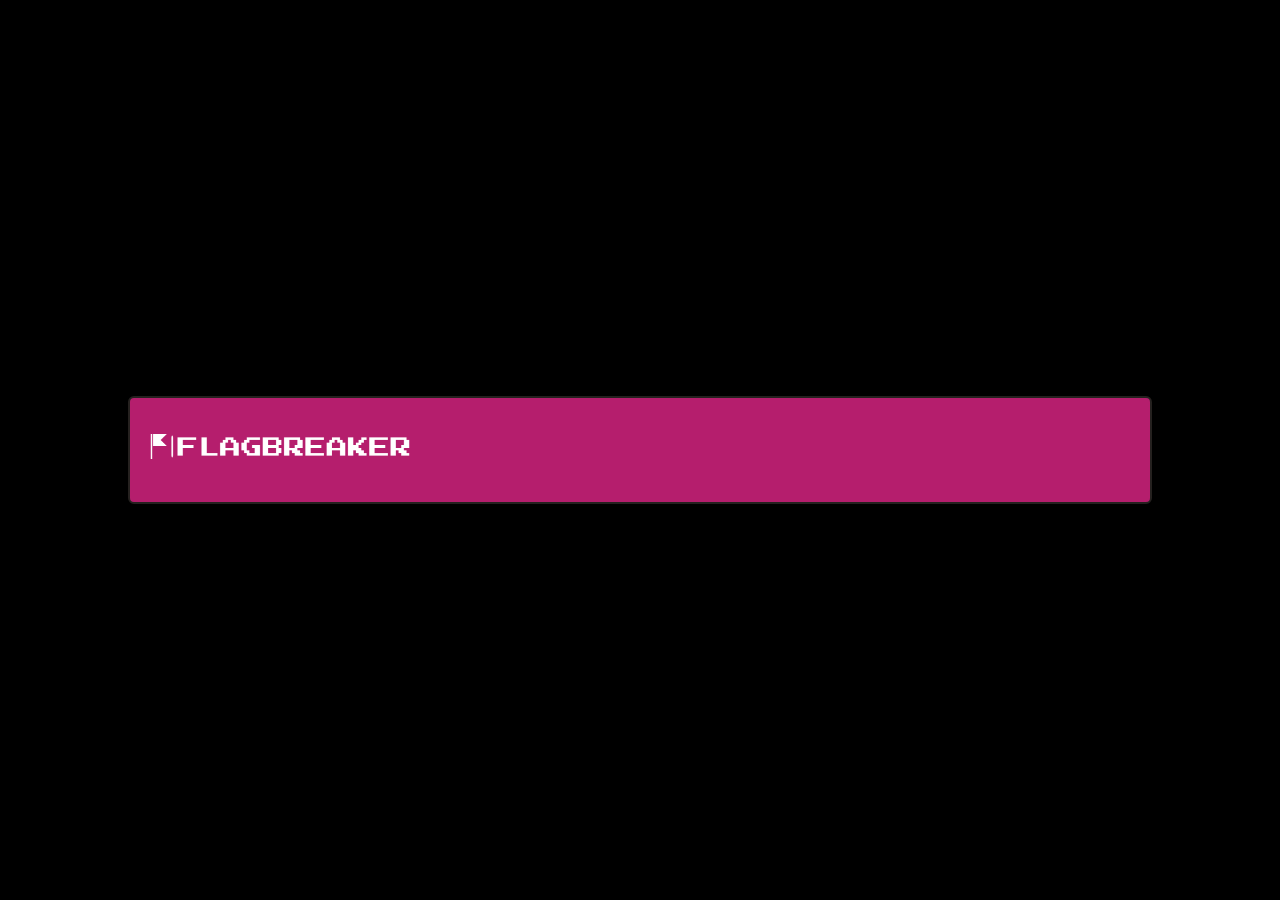
==== index.html @ 3fb1bbe6 "Revert "retest"" ====
<!doctype html>
<!--Copyright James Palmer 2022 -->
<html lang="en">
<head>
  <meta charset="utf-8">
  <meta http-equiv="X-UA-Compatible" content="IE=edge">
  <meta name="description" content="the ultimate decision maker">
  <meta name="viewport" content="width=device-width, initial-scale=1.0, user-scalable=no">
  <title>Flagbreaker</title>
  <!-- Disable tap highlight on IE -->
  <meta name="msapplication-tap-highlight" content="no">

  <!-- Add to homescreen for Chrome on Android -->
  <meta name="mobile-web-app-capable" content="yes">
  <meta name="application-name" content="Flagbreaker">
  <meta name="theme-color" content="#000000">

  <!-- Add to homescreen for Safari on iOS -->
  <meta name="apple-mobile-web-app-capable" content="yes">
  <meta name="apple-mobile-web-app-status-bar-style" content="black-translucent">
  <meta name="apple-mobile-web-app-title" content="Flagbreaker">
  <meta name="apple-mobile-web-app-status-bar-style" content="#000000">

  <!-- Tile icon for Win8 -->
  <meta name="msapplication-TileColor" content="#000000">
  <meta name="msapplication-navbutton-color" content="#000000">
  <!-- <script data-main="scripts/main" src="https://cdnjs.cloudflare.com/ajax/libs/require.js/x.y.z/require.js"></script> -->

  <!-- manifest and icons -->
<link rel="manifest" href="public/manifest.json">
<meta name="theme-color" content="#000000">
<link rel="shortcut icon" href="Flagbreakerlogo.png">
<link rel="apple-touch-icon" href="Flagbreakerlogo.png">
<link rel="stylesheet" type="text/css" href="https://fonts.googleapis.com/css?family=Ubuntu:regular,bold&subset=Latin">
  
<!-- Bootstrap-->
<link href="https://cdn.jsdelivr.net/npm/bootstrap@5.2.2/dist/css/bootstrap.min.css" rel="stylesheet" integrity="sha384-Zenh87qX5JnK2Jl0vWa8Ck2rdkQ2Bzep5IDxbcnCeuOxjzrPF/et3URy9Bv1WTRi" crossorigin="anonymous">
<script src="https://cdn.jsdelivr.net/npm/bootstrap@5.2.2/dist/js/bootstrap.bundle.min.js" integrity="sha384-OERcA2EqjJCMA+/3y+gxIOqMEjwtxJY7qPCqsdltbNJuaOe923+mo//f6V8Qbsw3" crossorigin="anonymous"></script>
<script src="https://code.jquery.com/jquery-3.3.1.slim.min.js" integrity="sha384-q8i/X+965DzO0rT7abK41JStQIAqVgRVzpbzo5smXKp4YfRvH+8abtTE1Pi6jizo" crossorigin="anonymous"></script>
<script src="https://cdnjs.cloudflare.com/ajax/libs/popper.js/1.14.7/umd/popper.min.js" integrity="sha384-UO2eT0CpHqdSJQ6hJty5KVphtPhzWj9WO1clHTMGa3JDZwrnQq4sF86dIHNDz0W1" crossorigin="anonymous"></script>
<script src="https://stackpath.bootstrapcdn.com/bootstrap/4.3.1/js/bootstrap.min.js" integrity="sha384-JjSmVgyd0p3pXB1rRibZUAYoIIy6OrQ6VrjIEaFf/nJGzIxFDsf4x0xIM+B07jRM" crossorigin="anonymous"></script>

<script src="https://kit.fontawesome.com/b8fb1d85ce.js" crossorigin="anonymous"></script> 

<!-- Lottie animation library -->
<script src="https://cdnjs.cloudflare.com/ajax/libs/bodymovin/5.5.9/lottie.min.js" crossorigin="anonymous"></script>

<link rel="stylesheet" href="public/main.css">
<script src="https://canvasjs.com/assets/script/canvasjs.min.js"></script>      
<script src="https://code.jquery.com/jquery-3.2.1.min.js"></script>

<script src="sw.js"></script>

<!-- Google tag (gtag.js) -->
<script async src="https://www.googletagmanager.com/gtag/js?id=G-HZ02TBGBTX"></script>
<script>
  window.dataLayer = window.dataLayer || [];
  function gtag(){dataLayer.push(arguments);}
  gtag('js', new Date());

  gtag('config', 'G-HZ02TBGBTX');
</script>

</head>
  
<body>

<!--preload sounds-->
<audio id="passSound" src="https://cdn.glitch.com/57b6d905-4694-466f-8144-3fc7ce576567%2FComputer%20Error%20Alert-SoundBible.com-783113881.mp3?v=1573189144087" preload="auto"></audio>
<audio id="correctSound" src="https://cdn.glitch.com/57b6d905-4694-466f-8144-3fc7ce576567%2Fsoundsilk-Correct-Answer-Soundeffect.mp3?v=1573189144712" preload="auto"></audio> 
  
<!--*****************************    
Welcome splash screen 
**************************-->    
  <section id="page-splash" style="display:block">
    <div class="container">
      <button id="join-button" class="splashButtons btn btn-primary flag vertical-center">
    </button>
    </div>
   </div>   
  </section> 
  <a onclick="resetGame()" id="backButton" class="btn backButton" style="display: none;"><i class="fa fa-arrow-left"></i> Back</a>
    
<!--*****************************  Join game screen **************************-->
  <section id="joinScreen" style="display:none">
   <br>
    <div class="container" style="padding: 10px;">
     <h4>
       Welcome to Flagbreaker</h4>
    <p>
        Flagbreaker is the ultimate decision making tool, where knowledge of country flags gives you the edge.
     </p>
     <div id="mode" style="display:block"> 
      <p>
      Pick a Flagbreaker mode:</p>
        <div class="d-grid">
          <button onclick="joinGameDuel()" class="splashButtons">Duel</button>
        </div>
        <div class="d-grid">
          <button style="display: block;" onclick="joinGameParty()" class="splashButtons">Party</button>
        </div>
    </div>
      <div id="difficulty" style="display: none";> 
        <p>
        Pick a difficulty:</p>
          <div class="d-grid">
            <button onclick="joinGameEasy()" class="splashButtons">Easy</button>
          </div>
          <div class="d-grid">
            <button  onclick="joinGameNormal()" class="splashButtons">Normal</button>
          </div>
          <div class="d-grid">
            <button  onclick="joinGameHard()" class="splashButtons">Hard</button>
          </div>
          <div class="d-grid">
            <button  onclick="joinGameFun()" class="splashButtons">Fun</button>
          </div>
      </div>
 
    <div id="fun" style="display: none;"> 
      <p>
      Pick between one of the fun modes:</p>
        <div class="d-grid">
          <button  onclick="joinGameCryptic()" class="splashButtons">Cryptic</button>
        </div>
        <div class="d-grid">
          <button  onclick="joinGameUSA()" class="splashButtons">USA</button>
        </div>
        <div class="d-grid">
          <button onclick="joinGameBruce()" class="splashButtons">Bruce</button>
        </div>
    </div>
    </div>
  </section>
  
  
<!--*****************************  start screen **************************-->  
  
<!-- game page -->
<section id="gameStart" class="no-padding" style="display:none">
    <div class="row" >
        <div class="col-6 top upside no-padding">
            <button id="1-1" class="gameButtons" disabled></button>
            <button id= "1-2" class="gameButtons" disabled></button>
        </div>
        <div class="col-6 top upside right no-padding">
            <button id="1-3" class="gameButtons" disabled></button>
            <button id="1-4" class="gameButtons" disabled></button>
        </div>
    </div>  
    <div class="flagholder">
        <div id="instructions">
          <a onclick="resetGame()" id="backButton" class="gameBack" style="display: block;"><i class="fa fa-arrow-left"></i> Back</a>    
            <div class="container">
                <p>A random flag will be shown here, first person to guess it wins. A wrong guess will lock you out.</p>
                <p>Position the phone between the two players and press the button to start the timer and begin your Flagbreaker.</p>
                <button class="splashButtons" id="gameStart" onclick=gameStart() style="margin-top: 0px;">Start Flagbreaker</button>
                
            </div>
        </div>
            <span id="countdown" style="display:none">3</span>
            <img id="flag" class="gameImg upside"  style="display:none" src="">
    </div>
    <div class="row" >
        <div class="col-6 bottom no-padding">
            <button id="2-3" class="gameButtons" disabled></button>
            <button id= "2-4" class="gameButtons" disabled></button>
        </div>
        <div class="col-6 bottom right no-padding">
            <button id="2-1" class="gameButtons" disabled></button>
            <button id="2-2" class="gameButtons" disabled></button>
        </div>
    </div>
 
  </section>

  <!-- party page -->
<section id="gameStartParty" style="display:none">
  <div class="tickscrosses" id="pScore" style="display:none">
        <div class="holder">
          <div class="checkdiv "><div id="ps1" class="noanswer"></div></div>
          <div class="checkdiv "><div id="ps2" class="noanswer"></div></div>
          <div class="checkdiv "><div id="ps3" class="noanswer"></div></div>        
          <div class="checkdiv "><div id="ps4" class="noanswer"></div></div>
          <div class="checkdiv "><div id="ps5" class="noanswer"></div></div>
        </div>
        <div class="holder">
          <div class="checkdiv "><div id="ps6" class="noanswer"></div></div>        
          <div class="checkdiv "><div id="ps7" class="noanswer"></div></div>
          <div class="checkdiv "><div id="ps8" class="noanswer"></div></div>
          <div class="checkdiv "><div id="ps9" class="noanswer"></div></div>
          <div class="checkdiv "><div id="ps10" class="noanswer"></div></div>
        </div>
  </div>
  <div class="flagholder">
      <div id="pinstructions">  
          <div class="container">
              <p>You will be shown a series of 10 flags.</p>
              <p>Most flags guessed wins.</p>
            </div>
            <button class="splashButtons" id="pgameStart" onclick=gameStartParty() style="margin-top: 0px;">Start Flagbreaker</button>
      </div>
          <img id="pflag" class="gameImg"  style="display:none" src="">
  </div>
  <div class="row" >
      <div class="col-6 bottom no-padding">
          <button id="p1" class="gameButtons" disabled></button>
          <button id="p2" class="gameButtons" disabled></button>
      </div>
      <div class="col-6 bottom right no-padding">
          <button id="p3" class="gameButtons" disabled></button>
          <button id="p4" class="gameButtons" disabled></button>
      </div>
  </div>

</section>
         
<!-- End round splash page -->  
<section id="roundEnd" style="display:none">
    <div id="confetti"  style="z-index: 100000; display: none; width:100vw; height: 100vh; position: fixed; top: 0; left:0;"></div>
    <div id="endSplash" class="endSplash">
        <div class="container">
             <span id="winText">You win.</span>
        </div> 
     </div>
     <div>
         <button id="endSplashButton" style="display: none" onclick=resetGame() class="endsplashButton splashButtons vertical-center">Play again</button>
    <div>
     <div id="endSplashLose" class="endSplash lose">
         <div class="container">
            <span id="loseText">You lost.</span>
              <br>
              It was <span id="answer"></span>
          </div> 
      </div>
</section>

<!-- End round splash page -->  
<section id="roundEndParty" style="display:none">
  <div id="fireworks" style="z-index: 100000; display: none; width:100vw; height: 70vh; position: fixed; bottom: 10vh; left:0;"> </div>

  <div class="container">
    <div class="row">
      <p id="pendScore" class="showScore">
        You scored <span id="pwinText"></span>/10
          <br>
        <span id="partyText">Well done</span></p>
        </div>
      </div>
       <button id="endSplashButtonParty" style="display: none" onclick=resetGame() class="endsplashButton splashButtons vertical-center">Play again</button>
       <p id="pBruce" class="showBruce"></p>
      </div>
</section>
     
</main>
</body>
<script src="public/main.js" defer></script>
</html>
---- public/main.css ----
html, body {
    font-family: 'Ubuntu';
    background: black;
    overflow: hidden;
}

.screen {
      height: calc(100vh - 80px);
}

body
{
    /* padding-top: 80px; */
    color: white;
   
}


a {
    color: teal;
}

.backButton{
  position: fixed;
  color:white !important;
  top: 20px;
  right:0px;
}

.gameBack{
  color:white !important;
  top: -30px;
  position: relative;
}

/*waving flags*/

.flag {
  width:250px;
  height:200px;
  /* margin:100px 50px 50px 50px; */
  z-index: 100000000000000000000;
  
}

.invert{
  -webkit-filter: invert(1);
  filter: invert(1);
}

.flag-element {
  -webkit-animation:oscill 1s ease-in-out infinite alternate; 
  -moz-animation:oscill 1s ease-in-out infinite alternate; 
  -ms-animation:oscill 1s ease-in-out infinite alternate; 
  animation:oscill 1s ease-in-out infinite alternate; 
  background: url(../logo-no-background.png) no-repeat center;
  background-size:260px ;
  position:relative;
  height:50%;
  width:1px;
  display:inline-block;
  /* box-shadow:0 1px Black, 0 -1px Black; */
}
@-webkit-keyframes oscill {
  0% {
      top: 5%;
  }        
  100% {
      top: -5%;
  }
}
@-moz-keyframes oscill {
  0% {
      top: 5%;
  }        
  100% {
      top: -5%;
  }
}
@-ms-keyframes oscill {
  0% {
      top: 5%;
  }        
  100% {
      top: -5%;
  }
}
@keyframes oscill {
  0% {
      top: 5%;
  }        
  100% {
      top: -5%;
  }
}

/* Waving flags */

/*Welcome Splash Page */
#page-splash {
    position: fixed;
    top: 0;
    left: 0;
    width: 100%;
    height: 100%;
    z-index: 10000;
    display: flex;
    justify-content: center;
    align-items: center;
    color: white;
    flex-direction: column;
    }

#page-splash h1 {
    position: relative;
    width: 100%;
    padding: 40px 0px;
    align: center;
    justify-content: center;
    align-items: center;
    text-align: center;
    color: white;
    font-size: 3.2em;
    font-weight: bold;
    }

.modal-header{
    background: teal;
    color: white;
}

button disabled {
  background-color: grey;
}

.splashButtons {
  position: relative;
  width: 80%;
  height: 12vh;
  color: white; 
  padding: 20px;
  left:10%;
  margin: 20px 0px;
  position: relative;
  display: flex;
  align-items: center;
  justify-content: center;
  vertical-align: middle;
  background-color: #B51E6D;
  border: solid 2px #25211F;
  font-size: 1.5rem;
}


.splashButtons button {
  font-size: 5em;
  text-align:center;
  padding: 20px;
  background-color: #e57373;
  border-radius: 0 100px 100px 0;
}  



.splashButtons i {
 /* padding-right: 15px; */
  font-size:2em;
}  

.splashButtons a {
  font-size:1.4em;
  text-align:center;
}  

  
h1{
  color: white; 
  text-shadow: 0 0 50px #25211F;
  text-align: center;
  align:center;
}

h6{
  color: white;
    text-shadow: 0 0 50px #25211F;
}

#wordCloud {
  word-wrap: break-word;
  position: fixed;
  z-index: -10000000000;
  background-color:#25211F;
  background: linear-gradient(to bottom,#25211F,black);  
  top: 0;
  left: 0;
  width: 100%;
  height: 100%;
  z-index: 10000;
  color: #79C8C1;
  line-height: 1;
}

#wordCloud p {
  font-size: 22px;
  word-wrap: break-word;
 }

#splashLogo{
/*
  transform: rotate(-30deg); 
*/
  width:250px; 
  height:250px;
  position: fixed;
  bottom: -55px;
  right: -15px;
  z: -100;

  x-transition: all 1s ease-in-out;
  animation: animateLogo 10s infinite;
  
}

#start-splash {
    position: relative;
    top: 20px;
    left: 5%;
    width: 90%;
    height: 100pt;
    display: flex;
    align-items: center;
    flex-direction: column;
}


.loader{
    width: 100px;
    height: 100px;
    margin: 20px auto;
    transform: rotate(-45deg);
    font-size: 0;
    line-height: 0;
    animation: rotate-loader 5s infinite;
    padding: 25px;
    border: 1px solid #25211F;
}
.loader .loader-inner{
    position: relative;
    display: inline-block;
    width: 50%;
    height: 50%;
}
.loader .loading{
    position: absolute;
    background: #B51E6D;
}
.loader .one{
    width: 100%;
    bottom: 0;
    height: 0;
    animation: loading-one 1s infinite;
}
.loader .two{
    width: 0;
    height: 100%;
    left: 0;
    animation: loading-two 1s infinite;
    animation-delay: 0.25s;
}
.loader .three{
    width: 0;
    height: 100%;
    right: 0;
    animation: loading-two 1s infinite;
    animation-delay: 0.75s;
}
.loader .four{
    width: 100%;
    top: 0;
    height: 0;
    animation: loading-one 1s infinite;
    animation-delay: 0.5s;
}
@keyframes loading-one {
  0% {height: 0;opacity: 1;}
  12.5% {height: 100%;opacity: 1;}
  50% {opacity: 1;}
  100% {height: 100%;opacity: 0;}
}
@keyframes loading-two {
  0% { width: 0; opacity: 1;}
  12.5% {width: 100%; opacity: 1;}
  50% {opacity: 1;}
  100% {width: 100%;opacity: 0;}
}
@keyframes rotate-loader {
  0% {transform: rotate(-45deg);}
  20% {transform: rotate(-45deg);}
  25% {transform: rotate(-135deg);    }
  45% {transform: rotate(-135deg);}
  50% {transform: rotate(-225deg);}
  70% {transform: rotate(-225deg);}
  75% {transform: rotate(-315deg);}
  95% {transform: rotate(-315deg);}
  100% {transform: rotate(-405deg);}
}

@keyframes animateLogo {
0% {left: -10%;transform: rotate(30deg)}
50% {left: 50%;transform: rotate(-30deg)}
100% {left: -10%;transform: rotate(30deg)}
}

/***************/


.homeButtons {
  width: 100%;
  height: 18vh;
  color: white; 
  padding: 20px;
  margin: 10px;
  display: block;
  text-align: left;
  background-color: #B51E6D;
  border: solid 2px #25211F;
  font-size: 1.3em;
}
.btn-primary:hover {
  background-color: #25211F;
  border: #B51E6D;
  color: #B51E6D;

}


.nav-pills .nav-link.active {
  background-color: #25211F;
  border-top: solid 8px #e57373;
  color: black;
  font-weight: bold;
}

.homeButtons button {
 
  padding: 20px;
  background-color: #e57373;
  border: white;
}  

.homeButtons i {
 padding-right: 10px;
  font-size: 2em;
}  

.teams{
  padding-top: 50px;
  text-align: center;
}

.teams ul{
  line-height: 2;
  list-style-type: none;
}

.teams li{
 position: relative;
  left:-10px
}

.video-play-button {
  position: absolute;
  z-index: 10;
  top: 60%;
  left: 50%;
  transform: translateX(-50%) translateY(-50%);
  box-sizing: content-box;
  display: block;
  width: 32px;
  height: 44px;
  /* background: #fa183d; */
  border-radius: 50%;
  padding: 18px 20px 18px 28px;
}

.video-play-button:before {
  content: "";
  position: absolute;
  z-index: -1;
  left: 50%;
  top: 50%;
  transform: translateX(-50%) translateY(-50%);
  display: block;
  width: 160px;
  height: 160px;
  background: #e57373;
  border-radius: 50%;
  animation: pulse-border 1500ms ease-out infinite;
}

.video-play-button:after {
  content: "";
  position: absolute;
  z-index: -1;
  left: 50%;
  top: 50%;
  transform: translateX(-50%) translateY(-50%);
  display: block;
  width: 160px;
  height: 160px;
  background: #e57373;
  border-radius: 50%;
  transition: all 200ms;
}

.video-play-button:hover:after {
  background-color: darken(#e57373, 10%);
}

.video-play-button img {
  position: relative;
  z-index: 3;
  max-width: 100%;
  width: auto;
  height: auto;
}

.video-play-button span {
  display: block;
  position: relative;
  z-index: 3;
  width: 0;
  height: 0;
  border-left: 32px solid #fff;
	border-top: 22px solid transparent;
	border-bottom: 22px solid transparent;
}


/******************************/

/******************************/

#welcomeScreen{
  position: relative;
  top:0px;
  padding:20px; 
}

#welcomeScreen h4{
  padding:20px; 
}

.submit{
  width: 100%;
  background-color: teal;
  color: white;
  border-top: 3px solid #b2dfdb;
  padding: 10px 2px;
  position: fixed;
  bottom:0px;
  left:0px;
  height: 100px;
  z-index: 22189;
}.vertical-center {
  margin: 0;
  position: absolute;
  top: 50%;
  -ms-transform: translateY(-50%);
  transform: translateY(-50%);
}

.gameButtons button {
  font-size: 10em;
  text-align:center;
  padding: 20px;
  background-color: #e57373;
  border-radius: 0 100px 100px 0;
}  
.gameButtons {
  position: relative;
  width: 100%;
  height: 10vh;
  color: white; 
  padding: 0px;
  margin: 0px 0px;
  position: relative;
  display: flex;
  align-items: center;
  justify-content: center;
  vertical-align: middle;
  background-color: #B51E6D;
  border: solid 2px #25211F;
  font-size: 1.3rem;
}

.gameButtons:disabled {
  background-color: grey;
}

.flagholder {
  position:fixed;
  top: 35vh;
  width: 100%;
}

.gameImg {
  width :100vw;
  margin: 0% 0px;
  height: 30vh;
  border: white solid 1px;
}

.no-padding {
  padding: 0px;
  margin: 0px;
  width: 52%;
}
.bottom {
position: absolute;
bottom: 0px;
}

.top {
  position: absolute;
  top: 0px;
  }

.upside {
  -moz-transform: scale(1, -1);
  -webkit-transform: scale(1, -1);
  -o-transform: scale(1, -1);
  -ms-transform: scale(1, -1);
  transform: scale(-1, -1);
}

.right {
  right: 0px
}

.incorrect {
position: fixed;
width: 60%;
height: 20vh;
}

#countdown {
  position: fixed;
  height: 100%;
  background-color: rgba( 0,0,0, 0.5);
  color:white;
  font-size: 5rem;
  text-align: center;
}

.endSplash {
  height: 35vh;
  width: 100vw;
  background-color: #B51E6D;
  color: white;
  font-size: 2.5rem;
  z-index: 10000;
  display:none;
}

.endSplashButton{
 height: 20vh;
 position: relative;
 width: 80%;
 height: 20vh;
 padding: 20px;
 /* left:10%; */
 /* margin: 20px 0px; */
 position: relative;
 display: flex;
 align-items: center;
 justify-content: center;
 vertical-align: middle;
 border: solid 2px #25211F;
 font-size: 1.5rem;
 display: none;
}

.lose {
  background-color: #25211F;
}

#countdown{
  width: 100%;
  padding:20%;
  font-size: 5rem;
  position: fixed;
}

.showScore{
  background-color: rgba( 0,0,0, 0.5);
  color:white;
  text-align: center;
  width: 100%;
  padding:20%;
  font-size: 2rem;
  position: fixed;
}

.showBruce{

  color:white;
  text-align: center;
  width: 100%;
  padding:10%;
  font-size: 1.6rem;
  position: fixed;
  bottom:10%;
}

.rightAnswer {
  border: 10px solid green;
  background: darkgreen !important;
}

.wrongAnswer {
  border: 10px solid red;
  background: darkred !important;
}

@import url(https://fonts.googleapis.com/css?family=Numans);
body {
  font-family: 'Numans', sans-serif;
}
.holder {
  position:relative;
  display: flex;
  margin: 5px;
}
.checkdiv {
  position: relative;
  padding: 4px 8px;
  border-radius:40px;
  margin-bottom:4px;
  min-height:30px;
  padding-left:40px;
  display: flex;
  align-items: center;
}

.noanswer {
  appearance: none;
  position: absolute;
  left:5px;
  background-color: grey;
  width:30px;
  height:30px;
  border-radius:40px;
  margin:0px;
  outline: none; 
  transition:background-color .5s;
}

.cross {
  appearance: none;
  position: absolute;
  left:5px;
  background-color: #F44336;
  width:30px;
  height:30px;
  border-radius:40px;
  margin:0px;
  outline: none; 
  transition:background-color .5s;
}
.cross:before {
  content:'';
  position: absolute;
  top:50%;
  left:50%;
  transform:translate(-50%,-50%) rotate(45deg);
  background-color:#ffffff;
  width:20px;
  height:5px;
  border-radius:40px;
}

.cross:after {
  content:'';
  position: absolute;
  top:50%;
  left:50%;
  transform:translate(-50%,-50%) rotate(-45deg);
  background-color:#ffffff;
  width:20px;
  height:5px;
  border-radius:40px;
}
.tick {
   appearance: none;
  position: absolute;
  left:5px;
  width:30px;
  height:30px;
  border-radius:40px;
  margin:0px;
  outline: none; 
  transition:background-color .5s;
  background-color:#4CAF50;
}
.tick:before {
  content:'';
  position: absolute;
  top:50%;
  left:50%;
  transform:translate(-50%,-50%) translate(-4px,3px) rotate(45deg);
  background-color:#ffffff;
  width:12px;
  height:5px;
  border-radius:40px;
}

.tick:after {
  content:'';
  position: absolute;
  top:50%;
  left:50%;
  transform:translate(-50%,-50%) translate(3px,2px) rotate(-45deg);
  background-color:#ffffff;
  width:16px;
  height:5px;
  border-radius:40px;
}

.tickscrosses{
  position: fixed;
  top:10%;
  display: flex;
  flex-wrap: wrap;
  width:100%;
  justify-content: center;
}
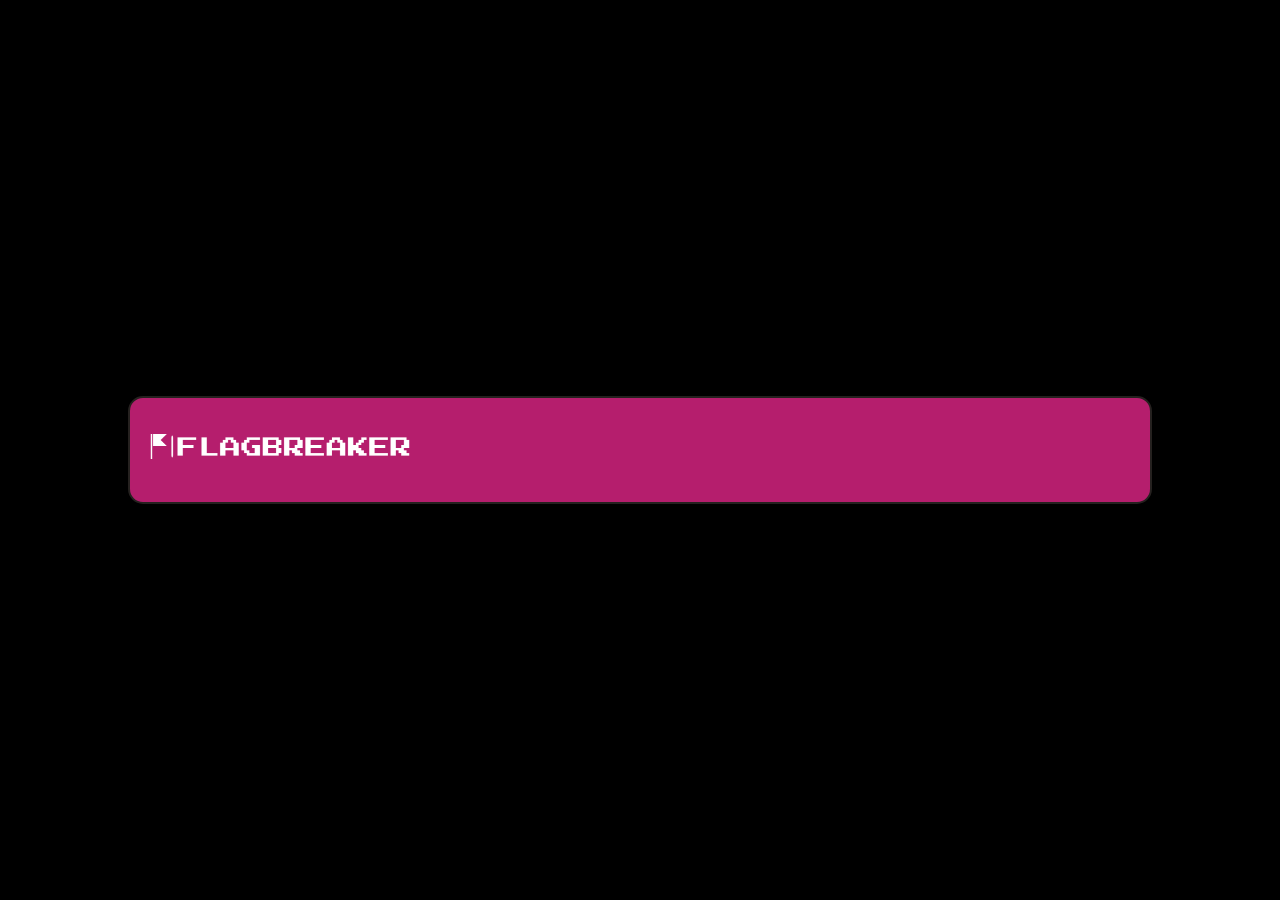
==== commit ad0c9c86: "updating PWA to v2 ionic capacitor build" ====
--- a/index.html
+++ b/index.html
@@ -5,7 +5,7 @@
   <meta charset="utf-8">
   <meta http-equiv="X-UA-Compatible" content="IE=edge">
   <meta name="description" content="the ultimate decision maker">
-  <meta name="viewport" content="width=device-width, initial-scale=1.0, user-scalable=no">
+  <meta name="viewport" content="width=device-width, initial-scale=1.0, user-scalable=no, viewport-fit=cover">
   <title>Flagbreaker</title>
   <!-- Disable tap highlight on IE -->
   <meta name="msapplication-tap-highlight" content="no">
@@ -66,8 +66,8 @@
 <body>
 
 <!--preload sounds-->
-<audio id="passSound" src="https://cdn.glitch.com/57b6d905-4694-466f-8144-3fc7ce576567%2FComputer%20Error%20Alert-SoundBible.com-783113881.mp3?v=1573189144087" preload="auto"></audio>
-<audio id="correctSound" src="https://cdn.glitch.com/57b6d905-4694-466f-8144-3fc7ce576567%2Fsoundsilk-Correct-Answer-Soundeffect.mp3?v=1573189144712" preload="auto"></audio> 
+<audio id="passSound" src="public/sound-incorrect.mp3" type="audio/mpeg" preload="auto"></audio>
+<audio id="correctSound" src="public/sound-correct.mp3" type="audio/mpeg" preload="auto"></audio> 
   
 <!--*****************************    
 Welcome splash screen 
@@ -79,30 +79,30 @@
     </div>
    </div>   
   </section> 
-  <a onclick="resetGame()" id="backButton" class="btn backButton" style="display: none;"><i class="fa fa-arrow-left"></i> Back</a>
-    
+  <a onclick="toggleMute()" id="toggleMute" class = "btn muteButton" style="display: none;"> <i id="muteIcon" class="fa fa-bell"></i></a>
 <!--*****************************  Join game screen **************************-->
-  <section id="joinScreen" style="display:none">
-   <br>
-    <div class="container" style="padding: 10px;">
-     <h4>
-       Welcome to Flagbreaker</h4>
-    <p>
-        Flagbreaker is the ultimate decision making tool, where knowledge of country flags gives you the edge.
-     </p>
-     <div id="mode" style="display:block"> 
-      <p>
-      Pick a Flagbreaker mode:</p>
+  <section id="joinScreen" class="" style="display:none">
+    <div>
+      <p id="flagbreaker" class="flag logo"></p>
+    </div>
+    <div class="container vertical-center full-width d-grid" style="padding: 10px;">
+      <div id="mode" style="display:block"> 
+          <div class="d-grid">
+            <button onclick="joinGameDuel()" class="splashButtons">Duel</button>
+          </div>
+          <div class="d-grid">
+            <button style="display: block;" onclick="joinGameSolo()" class="splashButtons">Solo</button>
+          </div>
+      </div>
+      <div id="soloMode" style="display:none"> 
         <div class="d-grid">
-          <button onclick="joinGameDuel()" class="splashButtons">Duel</button>
+          <button onclick="joinGameParty()" class="splashButtons">Best of 10</button>
         </div>
         <div class="d-grid">
-          <button style="display: block;" onclick="joinGameParty()" class="splashButtons">Party</button>
+          <button style="display: block;" onclick="joinGameSurvival()" class="splashButtons">Survival</button>
         </div>
     </div>
       <div id="difficulty" style="display: none";> 
-        <p>
-        Pick a difficulty:</p>
           <div class="d-grid">
             <button onclick="joinGameEasy()" class="splashButtons">Easy</button>
           </div>
@@ -116,20 +116,18 @@
             <button  onclick="joinGameFun()" class="splashButtons">Fun</button>
           </div>
       </div>
- 
-    <div id="fun" style="display: none;"> 
-      <p>
-      Pick between one of the fun modes:</p>
-        <div class="d-grid">
-          <button  onclick="joinGameCryptic()" class="splashButtons">Cryptic</button>
-        </div>
-        <div class="d-grid">
-          <button  onclick="joinGameUSA()" class="splashButtons">USA</button>
-        </div>
-        <div class="d-grid">
-          <button onclick="joinGameBruce()" class="splashButtons">Bruce</button>
-        </div>
-    </div>
+      <div id="fun" style="display: none;"> 
+          <div class="d-grid">
+            <button  onclick="joinGameCryptic()" class="splashButtons">Cryptic</button>
+          </div>
+          <div class="d-grid">
+            <button  onclick="joinGameUSA()" class="splashButtons">USA</button>
+          </div>
+          <!-- <div class="d-grid">
+            <button onclick="joinGameBruce()" class="splashButtons">Bruce</button>
+          </div> -->
+      </div>
+      <button onclick="resetGame()" id="backButton" class="btn backButton" style="display: none;"><i class="fa fa-arrow-left"></i></button>
     </div>
   </section>
   
@@ -139,7 +137,7 @@
 <!-- game page -->
 <section id="gameStart" class="no-padding" style="display:none">
     <div class="row" >
-        <div class="col-6 top upside no-padding">
+        <div class="col-6 top upside left no-padding">
             <button id="1-1" class="gameButtons" disabled></button>
             <button id= "1-2" class="gameButtons" disabled></button>
         </div>
@@ -148,21 +146,22 @@
             <button id="1-4" class="gameButtons" disabled></button>
         </div>
     </div>  
-    <div class="flagholder">
+    <div class="flagholder d-grid">
         <div id="instructions">
-          <a onclick="resetGame()" id="backButton" class="gameBack" style="display: block;"><i class="fa fa-arrow-left"></i> Back</a>    
-            <div class="container">
-                <p>A random flag will be shown here, first person to guess it wins. A wrong guess will lock you out.</p>
-                <p>Position the phone between the two players and press the button to start the timer and begin your Flagbreaker.</p>
-                <button class="splashButtons" id="gameStart" onclick=gameStart() style="margin-top: 0px;">Start Flagbreaker</button>
-                
+            <div class="d-grid">
+              <div style="text-align: center;">
+                <p>A flag will be shown here, first person to guess it wins. A wrong guess will lock you out.</p>
+                <p>Position the phone between the two players and start your Flagbreaker.</p>
+              </div>  
+              <button class="splashButtons" id="gameStart" onclick=gameStart() style="margin-top: 0px;">Start Flagbreaker</button>
             </div>
         </div>
             <span id="countdown" style="display:none">3</span>
             <img id="flag" class="gameImg upside"  style="display:none" src="">
+            <button onclick="resetGame()" id="duelBack" class="btn backButton"><i class="fa fa-arrow-left"></i></button>
     </div>
     <div class="row" >
-        <div class="col-6 bottom no-padding">
+        <div class="col-6 bottom left no-padding">
             <button id="2-3" class="gameButtons" disabled></button>
             <button id= "2-4" class="gameButtons" disabled></button>
         </div>
@@ -192,18 +191,21 @@
           <div class="checkdiv "><div id="ps10" class="noanswer"></div></div>
         </div>
   </div>
-  <div class="flagholder">
+  <div class="flagholder-party d-grid">
       <div id="pinstructions">  
-          <div class="container">
+          <div class="d-grid">
+            <div style="text-align: center"; >
               <p>You will be shown a series of 10 flags.</p>
-              <p>Most flags guessed wins.</p>
+              <p>Guess as many as you can.</p>
             </div>
             <button class="splashButtons" id="pgameStart" onclick=gameStartParty() style="margin-top: 0px;">Start Flagbreaker</button>
+        </div>
       </div>
           <img id="pflag" class="gameImg"  style="display:none" src="">
+          <button onclick="resetGame()" id="soloBack" class="btn backButton"><i class="fa fa-arrow-left"></i></button>
   </div>
   <div class="row" >
-      <div class="col-6 bottom no-padding">
+      <div class="col-6 bottom left no-padding">
           <button id="p1" class="gameButtons" disabled></button>
           <button id="p2" class="gameButtons" disabled></button>
       </div>
@@ -215,6 +217,37 @@
 
 </section>
          
+<section id="gameStartSurvival" style="display:none">
+  <div class="" id="sScore">
+    <span id="currentSurvivalScore"></span>
+  </div>
+  <div class="flagholder-party d-grid">
+      <div id="sinstructions">  
+        <span id="showCurrentHighScore"></span>
+          <div class="d-grid">
+            <div style="text-align: center"; >
+              <p>Guess as many flags correctly as you can</p>
+              <br>
+            </div>
+            <button class="splashButtons" id="sgameStart" onclick=gameStartSurvival() style="margin-top: 0px;">Start Flagbreaker</button>
+        </div>
+      </div>
+          <img id="sflag" class="gameImg"  style="display:none" src="">
+          <button onclick="resetGame()" id="survivalBack" class="btn backButton"><i class="fa fa-arrow-left"></i></button>
+  </div>
+  <div class="row" >
+      <div class="col-6 bottom left no-padding">
+          <button id="s1" class="gameButtons" disabled></button>
+          <button id="s2" class="gameButtons" disabled></button>
+      </div>
+      <div class="col-6 bottom right no-padding">
+          <button id="s3" class="gameButtons" disabled></button>
+          <button id="s4" class="gameButtons" disabled></button>
+      </div>
+  </div>
+
+</section>
+
 <!-- End round splash page -->  
 <section id="roundEnd" style="display:none">
     <div id="confetti"  style="z-index: 100000; display: none; width:100vw; height: 100vh; position: fixed; top: 0; left:0;"></div>
@@ -242,17 +275,22 @@
   <div class="container">
     <div class="row">
       <p id="pendScore" class="showScore">
-        You scored <span id="pwinText"></span>/10
+        You scored <span id="pwinText"></span>
           <br>
-        <span id="partyText">Well done</span></p>
+        <span id="partyText"></span></p>
         </div>
       </div>
        <button id="endSplashButtonParty" style="display: none" onclick=resetGame() class="endsplashButton splashButtons vertical-center">Play again</button>
-       <p id="pBruce" class="showBruce"></p>
-      </div>
-</section>
+       <!-- <p id="pBruce" class="showBruce"></p> -->
+      </div>
+</section>
+     
+<div id="deviceready" class="blink">
+  <p class="event listening"></p>
+  <p class="event received"></p>
+</div>
      
 </main>
 </body>
-<script src="public/main.js" defer></script>
+<script src="public/main.js"></script>
 </html>
--- a/public/main.css
+++ b/public/main.css
@@ -1,541 +1,385 @@
 html, body {
-    font-family: 'Ubuntu';
-    background: black;
-    overflow: hidden;
+  font-family: 'Ubuntu';
+  background: black;
+  overflow: hidden;
+}
+
+body {
+padding: env(safe-area-inset-top) env(safe-area-inset-right) env(
+    safe-area-inset-bottom) env(safe-area-inset-left);
+  color: white;
 }
 
 .screen {
-      height: calc(100vh - 80px);
-}
-
-body
-{
-    /* padding-top: 80px; */
-    color: white;
-   
-}
-
+    height: calc(100vh - 80px);
+}
 
 a {
-    color: teal;
+  color: teal;
 }
 
 .backButton{
-  position: fixed;
-  color:white !important;
-  top: 20px;
-  right:0px;
+color:white !important;
+margin-top: 10px;
+right:0px;
+font-size: 2rem;
+z-index: 100000000;
+}
+
+.muteButton{
+position: fixed;
+color:white !important;
+top: 10px;
+margin-top: env(safe-area-inset-top);
+left:20px;
+font-size: 2rem;
 }
 
 .gameBack{
-  color:white !important;
-  top: -30px;
-  position: relative;
+color:white !important;
+top: -50px;
+right: 12px;
+text-decoration: none;
+position: absolute;
 }
 
 /*waving flags*/
 
 .flag {
-  width:250px;
-  height:200px;
-  /* margin:100px 50px 50px 50px; */
-  z-index: 100000000000000000000;
-  
+width:250px;
+/* height:200px; */
+/* margin:100px 50px 50px 50px; */
+z-index: 100000000000000000000;
+min-height: 100px;
+
 }
 
 .invert{
-  -webkit-filter: invert(1);
-  filter: invert(1);
+-webkit-filter: invert(1);
+filter: invert(1);
 }
 
 .flag-element {
-  -webkit-animation:oscill 1s ease-in-out infinite alternate; 
-  -moz-animation:oscill 1s ease-in-out infinite alternate; 
-  -ms-animation:oscill 1s ease-in-out infinite alternate; 
-  animation:oscill 1s ease-in-out infinite alternate; 
-  background: url(../logo-no-background.png) no-repeat center;
-  background-size:260px ;
-  position:relative;
-  height:50%;
-  width:1px;
-  display:inline-block;
-  /* box-shadow:0 1px Black, 0 -1px Black; */
+-webkit-animation:oscill 1s ease-in-out infinite alternate; 
+-moz-animation:oscill 1s ease-in-out infinite alternate; 
+-ms-animation:oscill 1s ease-in-out infinite alternate; 
+animation:oscill 1s ease-in-out infinite alternate; 
+background: url(../logo-no-background.png) no-repeat center;
+background-size:260px ;
+position:relative;
+height:50%;
+width:1px;
+display:inline-block;
+/* box-shadow:0 1px Black, 0 -1px Black; */
 }
 @-webkit-keyframes oscill {
-  0% {
-      top: 5%;
-  }        
-  100% {
-      top: -5%;
-  }
+0% {
+    top: 5%;
+}        
+100% {
+    top: -5%;
+}
 }
 @-moz-keyframes oscill {
-  0% {
-      top: 5%;
-  }        
-  100% {
-      top: -5%;
-  }
+0% {
+    top: 5%;
+}        
+100% {
+    top: -5%;
+}
 }
 @-ms-keyframes oscill {
-  0% {
-      top: 5%;
-  }        
-  100% {
-      top: -5%;
-  }
+0% {
+    top: 5%;
+}        
+100% {
+    top: -5%;
+}
 }
 @keyframes oscill {
-  0% {
-      top: 5%;
-  }        
-  100% {
-      top: -5%;
-  }
+0% {
+    top: 5%;
+}        
+100% {
+    top: -5%;
+}
 }
 
 /* Waving flags */
 
 /*Welcome Splash Page */
 #page-splash {
-    position: fixed;
-    top: 0;
-    left: 0;
-    width: 100%;
-    height: 100%;
-    z-index: 10000;
-    display: flex;
-    justify-content: center;
-    align-items: center;
-    color: white;
-    flex-direction: column;
-    }
-
-#page-splash h1 {
-    position: relative;
-    width: 100%;
-    padding: 40px 0px;
-    align: center;
-    justify-content: center;
-    align-items: center;
-    text-align: center;
-    color: white;
-    font-size: 3.2em;
-    font-weight: bold;
-    }
+  position: fixed;
+  top: 0;
+  left: 0;
+  width: 100%;
+  height: 100%;
+  z-index: 10000;
+  display: flex;
+  justify-content: center;
+  align-items: center;
+  color: white;
+  flex-direction: column;
+  }
 
 .modal-header{
-    background: teal;
-    color: white;
+  background: teal;
+  color: white;
 }
 
 button disabled {
-  background-color: grey;
+background-color: grey;
+border: none;
 }
 
 .splashButtons {
+position: relative;
+width: 80%;
+height: 12vh;
+color: white; 
+padding: 20px;
+left:10%;
+margin: 10px 0px;
+position: relative;
+display: flex;
+align-items: center;
+justify-content: center;
+vertical-align: middle;
+background-color: #B51E6D;
+border: solid 2px #25211F;
+border-radius: 15px;
+font-size: 1.5rem;
+}
+
+
+.splashButtons button {
+font-size: 5em;
+text-align:center;
+padding: 20px;
+background-color: #e57373;
+border-radius: 0 100px 100px 0;
+}  
+
+
+
+.splashButtons i {
+/* padding-right: 15px; */
+font-size:2em;
+}  
+
+.splashButtons a {
+font-size:1.4em;
+text-align:center;
+}  
+
+
+h1{
+color: white; 
+text-shadow: 0 0 50px #25211F;
+text-align: center;
+}
+
+h6{
+color: white;
+  text-shadow: 0 0 50px #25211F;
+}
+
+#wordCloud {
+word-wrap: break-word;
+position: fixed;
+z-index: -10000000000;
+background-color:#25211F;
+background: linear-gradient(to bottom,#25211F,black);  
+top: 0;
+left: 0;
+width: 100%;
+height: 100%;
+z-index: 10000;
+color: #79C8C1;
+line-height: 1;
+}
+
+#start-splash {
+  position: relative;
+  top: 20px;
+  left: 5%;
+  width: 90%;
+  height: 100pt;
+  display: flex;
+  align-items: center;
+  flex-direction: column;
+}
+
+.homeButtons {
+width: 100%;
+height: 18vh;
+color: white; 
+padding: 20px;
+margin: 10px;
+display: block;
+text-align: left;
+background-color: #B51E6D;
+border: solid 2px #25211F;
+font-size: 1.3em;
+}
+.btn-primary:hover {
+background-color: #25211F;
+border: #B51E6D;
+color: #B51E6D;
+
+}
+
+
+.nav-pills .nav-link.active {
+background-color: #25211F;
+border-top: solid 8px #e57373;
+color: black;
+font-weight: bold;
+}
+
+/******************************/
+
+#welcomeScreen{
+position: relative;
+top:0px;
+padding:20px; 
+}
+
+#welcomeScreen h4{
+padding:20px; 
+}
+
+.submit{
+width: 100%;
+background-color: teal;
+color: white;
+border-top: 3px solid #b2dfdb;
+padding: 10px 2px;
+position: fixed;
+bottom:0px;
+left:0px;
+height: 100px;
+z-index: 22189;
+}
+
+.vertical-center {
+margin: 0;
+position: absolute;
+top: 50%;
+-ms-transform: translateY(-50%);
+transform: translateY(-50%);
+}
+
+.logo {
   position: relative;
   width: 80%;
-  height: 12vh;
+  height: 90px;
   color: white; 
   padding: 20px;
   left:10%;
-  margin: 20px 0px;
+  margin: 10px 0px;
   position: relative;
   display: flex;
   align-items: center;
   justify-content: center;
   vertical-align: middle;
-  background-color: #B51E6D;
-  border: solid 2px #25211F;
   font-size: 1.5rem;
 }
 
-
-.splashButtons button {
-  font-size: 5em;
-  text-align:center;
-  padding: 20px;
-  background-color: #e57373;
-  border-radius: 0 100px 100px 0;
-}  
-
-
-
-.splashButtons i {
- /* padding-right: 15px; */
-  font-size:2em;
-}  
-
-.splashButtons a {
-  font-size:1.4em;
-  text-align:center;
-}  
-
-  
-h1{
-  color: white; 
-  text-shadow: 0 0 50px #25211F;
-  text-align: center;
-  align:center;
-}
-
-h6{
-  color: white;
-    text-shadow: 0 0 50px #25211F;
-}
-
-#wordCloud {
-  word-wrap: break-word;
-  position: fixed;
-  z-index: -10000000000;
-  background-color:#25211F;
-  background: linear-gradient(to bottom,#25211F,black);  
-  top: 0;
-  left: 0;
-  width: 100%;
-  height: 100%;
-  z-index: 10000;
-  color: #79C8C1;
-  line-height: 1;
-}
-
-#wordCloud p {
-  font-size: 22px;
-  word-wrap: break-word;
- }
-
-#splashLogo{
-/*
-  transform: rotate(-30deg); 
-*/
-  width:250px; 
-  height:250px;
-  position: fixed;
-  bottom: -55px;
-  right: -15px;
-  z: -100;
-
-  x-transition: all 1s ease-in-out;
-  animation: animateLogo 10s infinite;
-  
-}
-
-#start-splash {
-    position: relative;
-    top: 20px;
-    left: 5%;
-    width: 90%;
-    height: 100pt;
-    display: flex;
-    align-items: center;
-    flex-direction: column;
-}
-
-
-.loader{
-    width: 100px;
-    height: 100px;
-    margin: 20px auto;
-    transform: rotate(-45deg);
-    font-size: 0;
-    line-height: 0;
-    animation: rotate-loader 5s infinite;
-    padding: 25px;
-    border: 1px solid #25211F;
-}
-.loader .loader-inner{
-    position: relative;
-    display: inline-block;
-    width: 50%;
-    height: 50%;
-}
-.loader .loading{
-    position: absolute;
-    background: #B51E6D;
-}
-.loader .one{
-    width: 100%;
-    bottom: 0;
-    height: 0;
-    animation: loading-one 1s infinite;
-}
-.loader .two{
-    width: 0;
-    height: 100%;
-    left: 0;
-    animation: loading-two 1s infinite;
-    animation-delay: 0.25s;
-}
-.loader .three{
-    width: 0;
-    height: 100%;
-    right: 0;
-    animation: loading-two 1s infinite;
-    animation-delay: 0.75s;
-}
-.loader .four{
-    width: 100%;
-    top: 0;
-    height: 0;
-    animation: loading-one 1s infinite;
-    animation-delay: 0.5s;
-}
-@keyframes loading-one {
-  0% {height: 0;opacity: 1;}
-  12.5% {height: 100%;opacity: 1;}
-  50% {opacity: 1;}
-  100% {height: 100%;opacity: 0;}
-}
-@keyframes loading-two {
-  0% { width: 0; opacity: 1;}
-  12.5% {width: 100%; opacity: 1;}
-  50% {opacity: 1;}
-  100% {width: 100%;opacity: 0;}
-}
-@keyframes rotate-loader {
-  0% {transform: rotate(-45deg);}
-  20% {transform: rotate(-45deg);}
-  25% {transform: rotate(-135deg);    }
-  45% {transform: rotate(-135deg);}
-  50% {transform: rotate(-225deg);}
-  70% {transform: rotate(-225deg);}
-  75% {transform: rotate(-315deg);}
-  95% {transform: rotate(-315deg);}
-  100% {transform: rotate(-405deg);}
-}
-
-@keyframes animateLogo {
-0% {left: -10%;transform: rotate(30deg)}
-50% {left: 50%;transform: rotate(-30deg)}
-100% {left: -10%;transform: rotate(30deg)}
-}
-
-/***************/
-
-
-.homeButtons {
-  width: 100%;
-  height: 18vh;
-  color: white; 
-  padding: 20px;
-  margin: 10px;
-  display: block;
-  text-align: left;
-  background-color: #B51E6D;
-  border: solid 2px #25211F;
-  font-size: 1.3em;
-}
-.btn-primary:hover {
-  background-color: #25211F;
-  border: #B51E6D;
-  color: #B51E6D;
-
-}
-
-
-.nav-pills .nav-link.active {
-  background-color: #25211F;
-  border-top: solid 8px #e57373;
-  color: black;
-  font-weight: bold;
-}
-
-.homeButtons button {
- 
-  padding: 20px;
-  background-color: #e57373;
-  border: white;
-}  
-
-.homeButtons i {
- padding-right: 10px;
-  font-size: 2em;
-}  
-
-.teams{
-  padding-top: 50px;
-  text-align: center;
-}
-
-.teams ul{
-  line-height: 2;
-  list-style-type: none;
-}
-
-.teams li{
- position: relative;
-  left:-10px
-}
-
-.video-play-button {
-  position: absolute;
-  z-index: 10;
-  top: 60%;
-  left: 50%;
-  transform: translateX(-50%) translateY(-50%);
-  box-sizing: content-box;
-  display: block;
-  width: 32px;
-  height: 44px;
-  /* background: #fa183d; */
-  border-radius: 50%;
-  padding: 18px 20px 18px 28px;
-}
-
-.video-play-button:before {
-  content: "";
-  position: absolute;
-  z-index: -1;
-  left: 50%;
-  top: 50%;
-  transform: translateX(-50%) translateY(-50%);
-  display: block;
-  width: 160px;
-  height: 160px;
-  background: #e57373;
-  border-radius: 50%;
-  animation: pulse-border 1500ms ease-out infinite;
-}
-
-.video-play-button:after {
-  content: "";
-  position: absolute;
-  z-index: -1;
-  left: 50%;
-  top: 50%;
-  transform: translateX(-50%) translateY(-50%);
-  display: block;
-  width: 160px;
-  height: 160px;
-  background: #e57373;
-  border-radius: 50%;
-  transition: all 200ms;
-}
-
-.video-play-button:hover:after {
-  background-color: darken(#e57373, 10%);
-}
-
-.video-play-button img {
-  position: relative;
-  z-index: 3;
-  max-width: 100%;
-  width: auto;
-  height: auto;
-}
-
-.video-play-button span {
-  display: block;
-  position: relative;
-  z-index: 3;
-  width: 0;
-  height: 0;
-  border-left: 32px solid #fff;
-	border-top: 22px solid transparent;
-	border-bottom: 22px solid transparent;
-}
-
-
-/******************************/
-
-/******************************/
-
-#welcomeScreen{
-  position: relative;
-  top:0px;
-  padding:20px; 
-}
-
-#welcomeScreen h4{
-  padding:20px; 
-}
-
-.submit{
-  width: 100%;
-  background-color: teal;
-  color: white;
-  border-top: 3px solid #b2dfdb;
-  padding: 10px 2px;
-  position: fixed;
-  bottom:0px;
-  left:0px;
-  height: 100px;
-  z-index: 22189;
-}.vertical-center {
-  margin: 0;
-  position: absolute;
-  top: 50%;
-  -ms-transform: translateY(-50%);
-  transform: translateY(-50%);
-}
+.full-width {
+width: 100vw;;
+}
+
 
 .gameButtons button {
-  font-size: 10em;
-  text-align:center;
-  padding: 20px;
-  background-color: #e57373;
-  border-radius: 0 100px 100px 0;
+font-size: 10em;
+text-align:center;
+padding: 20px;
+background-color: #e57373;
+border-radius: 0 100px 100px 0;
 }  
 .gameButtons {
-  position: relative;
-  width: 100%;
-  height: 10vh;
-  color: white; 
-  padding: 0px;
-  margin: 0px 0px;
-  position: relative;
-  display: flex;
-  align-items: center;
-  justify-content: center;
-  vertical-align: middle;
-  background-color: #B51E6D;
-  border: solid 2px #25211F;
-  font-size: 1.3rem;
+position: relative;
+width: 100%;
+height: 10vh;
+color: white; 
+padding: 0px;
+margin: 0px 0px;
+position: relative;
+display: flex;
+align-items: center;
+justify-content: center;
+vertical-align: middle;
+background-color: #B51E6D;
+border: solid 2px #25211F;
+padding:8px;
+font-size: 1.3rem;
 }
 
 .gameButtons:disabled {
-  background-color: grey;
+background-color: grey;
 }
 
 .flagholder {
-  position:fixed;
-  top: 35vh;
-  width: 100%;
+position:fixed;
+top: 35vh;
+width: 100%;
+}
+
+.flagholder-party {
+position:absolute;
+width: 100%;
+margin-bottom: 186px;
+top: 28vh;
 }
 
 .gameImg {
-  width :100vw;
-  margin: 0% 0px;
-  height: 30vh;
-  border: white solid 1px;
+width :100vw;
+margin: 0% 0px;
+height: 258px;
+border: white solid 1px;
+}
+
+#showCurrentHighScore{
+position: fixed;
+top: 25px;
+right: 35px;
+padding:  env(safe-area-inset-top) env(safe-area-inset-right) env(
+  safe-area-inset-bottom) env(safe-area-inset-left);
 }
 
 .no-padding {
-  padding: 0px;
-  margin: 0px;
-  width: 52%;
+padding:  env(safe-area-inset-top) env(safe-area-inset-right) env(
+  safe-area-inset-bottom) env(safe-area-inset-left);
+margin: 0px;
+width: 50%;
 }
 .bottom {
 position: absolute;
 bottom: 0px;
+margin-bottom: env(safe-area-inset-bottom);
 }
 
 .top {
-  position: absolute;
-  top: 0px;
-  }
+position: absolute;
+top: 0px;
+margin-top: env(safe-area-inset-top);
+}
 
 .upside {
-  -moz-transform: scale(1, -1);
-  -webkit-transform: scale(1, -1);
-  -o-transform: scale(1, -1);
-  -ms-transform: scale(1, -1);
-  transform: scale(-1, -1);
+-moz-transform: scale(1, -1);
+-webkit-transform: scale(1, -1);
+-o-transform: scale(1, -1);
+-ms-transform: scale(1, -1);
+transform: scale(-1, -1);
 }
 
 .right {
-  right: 0px
+right: 0px;
+}
+
+.left {
+left:0px;
 }
 
 .incorrect {
@@ -545,193 +389,205 @@
 }
 
 #countdown {
-  position: fixed;
-  height: 100%;
-  background-color: rgba( 0,0,0, 0.5);
-  color:white;
-  font-size: 5rem;
-  text-align: center;
+position: fixed;
+height: 100%;
+background-color: rgba( 0,0,0, 0.5);
+color:white;
+font-size: 5rem;
+text-align: center;
+}
+
+#sScore {
+display: flex;
+justify-content: center;
+align-items: center;
+height: 20vh;
+font-size: 4rem;
+}
+
+#partyText {
+font-size: 1.2rem;
 }
 
 .endSplash {
-  height: 35vh;
-  width: 100vw;
-  background-color: #B51E6D;
-  color: white;
-  font-size: 2.5rem;
-  z-index: 10000;
-  display:none;
+height: 35vh;
+width: 100vw;
+background-color: #B51E6D;
+color: white;
+font-size: 2.5rem;
+z-index: 10000;
+display:none;
 }
 
 .endSplashButton{
- height: 20vh;
- position: relative;
- width: 80%;
- height: 20vh;
- padding: 20px;
- /* left:10%; */
- /* margin: 20px 0px; */
- position: relative;
- display: flex;
- align-items: center;
- justify-content: center;
- vertical-align: middle;
- border: solid 2px #25211F;
- font-size: 1.5rem;
- display: none;
+height: 20vh;
+position: relative;
+width: 80%;
+height: 20vh;
+padding: 20px;
+/* left:10%; */
+/* margin: 20px 0px; */
+position: relative;
+display: flex;
+align-items: center;
+justify-content: center;
+vertical-align: middle;
+border: solid 2px #25211F;
+font-size: 1.5rem;
+display: none;
 }
 
 .lose {
-  background-color: #25211F;
+background-color: #25211F;
 }
 
 #countdown{
-  width: 100%;
-  padding:20%;
-  font-size: 5rem;
-  position: fixed;
+width: 100%;
+padding:20%;
+font-size: 5rem;
+position: fixed;
 }
 
 .showScore{
-  background-color: rgba( 0,0,0, 0.5);
-  color:white;
-  text-align: center;
-  width: 100%;
-  padding:20%;
-  font-size: 2rem;
-  position: fixed;
+background-color: rgba( 0,0,0, 0.5);
+color:white;
+text-align: center;
+width: 100%;
+padding:20%;
+font-size: 2rem;
+position: fixed;
 }
 
 .showBruce{
 
-  color:white;
-  text-align: center;
-  width: 100%;
-  padding:10%;
-  font-size: 1.6rem;
-  position: fixed;
-  bottom:10%;
+color:white;
+text-align: center;
+width: 100%;
+padding:10%;
+font-size: 1.6rem;
+position: fixed;
+bottom:10%;
 }
 
 .rightAnswer {
-  border: 10px solid green;
-  background: darkgreen !important;
+border: 10px solid green;
+background: darkgreen !important;
 }
 
 .wrongAnswer {
-  border: 10px solid red;
-  background: darkred !important;
+border: 10px solid red;
+background: darkred !important;
 }
 
 @import url(https://fonts.googleapis.com/css?family=Numans);
 body {
-  font-family: 'Numans', sans-serif;
+font-family: 'Numans', sans-serif;
 }
 .holder {
-  position:relative;
-  display: flex;
-  margin: 5px;
+position:relative;
+display: flex;
+margin: 5px;
 }
 .checkdiv {
-  position: relative;
-  padding: 4px 8px;
-  border-radius:40px;
-  margin-bottom:4px;
-  min-height:30px;
-  padding-left:40px;
-  display: flex;
-  align-items: center;
+position: relative;
+padding: 4px 8px;
+border-radius:40px;
+margin-bottom:4px;
+min-height:30px;
+padding-left:40px;
+display: flex;
+align-items: center;
 }
 
 .noanswer {
-  appearance: none;
-  position: absolute;
-  left:5px;
-  background-color: grey;
-  width:30px;
-  height:30px;
-  border-radius:40px;
-  margin:0px;
-  outline: none; 
-  transition:background-color .5s;
+appearance: none;
+position: absolute;
+left:5px;
+background-color: grey;
+width:30px;
+height:30px;
+border-radius:40px;
+margin:0px;
+outline: none; 
+transition:background-color .5s;
 }
 
 .cross {
-  appearance: none;
-  position: absolute;
-  left:5px;
-  background-color: #F44336;
-  width:30px;
-  height:30px;
-  border-radius:40px;
-  margin:0px;
-  outline: none; 
-  transition:background-color .5s;
+appearance: none;
+position: absolute;
+left:5px;
+background-color: #F44336;
+width:30px;
+height:30px;
+border-radius:40px;
+margin:0px;
+outline: none; 
+transition:background-color .5s;
 }
 .cross:before {
-  content:'';
-  position: absolute;
-  top:50%;
-  left:50%;
-  transform:translate(-50%,-50%) rotate(45deg);
-  background-color:#ffffff;
-  width:20px;
-  height:5px;
-  border-radius:40px;
+content:'';
+position: absolute;
+top:50%;
+left:50%;
+transform:translate(-50%,-50%) rotate(45deg);
+background-color:#ffffff;
+width:20px;
+height:5px;
+border-radius:40px;
 }
 
 .cross:after {
-  content:'';
-  position: absolute;
-  top:50%;
-  left:50%;
-  transform:translate(-50%,-50%) rotate(-45deg);
-  background-color:#ffffff;
-  width:20px;
-  height:5px;
-  border-radius:40px;
+content:'';
+position: absolute;
+top:50%;
+left:50%;
+transform:translate(-50%,-50%) rotate(-45deg);
+background-color:#ffffff;
+width:20px;
+height:5px;
+border-radius:40px;
 }
 .tick {
-   appearance: none;
-  position: absolute;
-  left:5px;
-  width:30px;
-  height:30px;
-  border-radius:40px;
-  margin:0px;
-  outline: none; 
-  transition:background-color .5s;
-  background-color:#4CAF50;
+ appearance: none;
+position: absolute;
+left:5px;
+width:30px;
+height:30px;
+border-radius:40px;
+margin:0px;
+outline: none; 
+transition:background-color .5s;
+background-color:#4CAF50;
 }
 .tick:before {
-  content:'';
-  position: absolute;
-  top:50%;
-  left:50%;
-  transform:translate(-50%,-50%) translate(-4px,3px) rotate(45deg);
-  background-color:#ffffff;
-  width:12px;
-  height:5px;
-  border-radius:40px;
+content:'';
+position: absolute;
+top:50%;
+left:50%;
+transform:translate(-50%,-50%) translate(-4px,3px) rotate(45deg);
+background-color:#ffffff;
+width:12px;
+height:5px;
+border-radius:40px;
 }
 
 .tick:after {
-  content:'';
-  position: absolute;
-  top:50%;
-  left:50%;
-  transform:translate(-50%,-50%) translate(3px,2px) rotate(-45deg);
-  background-color:#ffffff;
-  width:16px;
-  height:5px;
-  border-radius:40px;
+content:'';
+position: absolute;
+top:50%;
+left:50%;
+transform:translate(-50%,-50%) translate(3px,2px) rotate(-45deg);
+background-color:#ffffff;
+width:16px;
+height:5px;
+border-radius:40px;
 }
 
 .tickscrosses{
-  position: fixed;
-  top:10%;
-  display: flex;
-  flex-wrap: wrap;
-  width:100%;
-  justify-content: center;
+position: fixed;
+top:10%;
+display: flex;
+flex-wrap: wrap;
+width:100%;
+justify-content: center;
 }
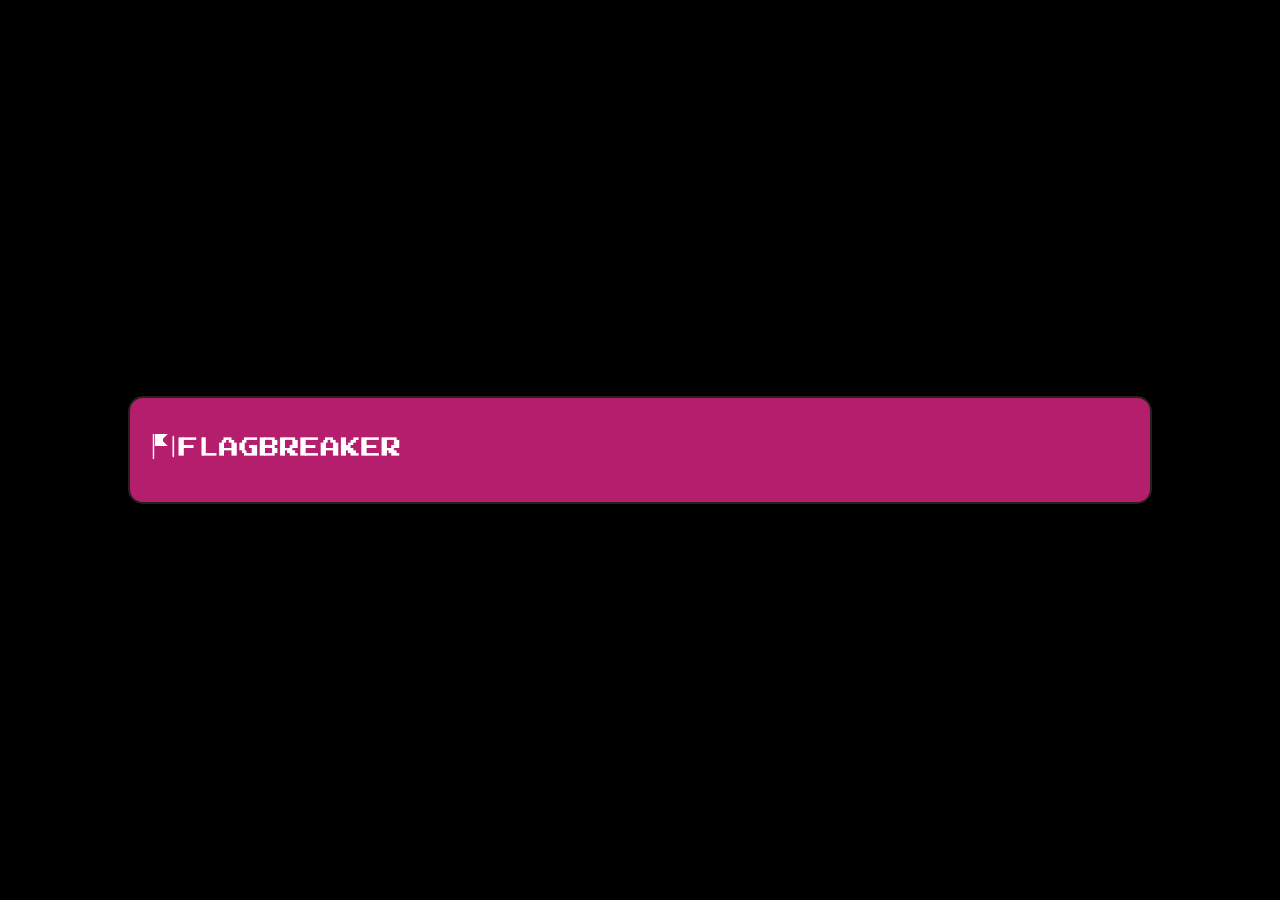
==== commit 8237ecc5: "Harden client security and caching" ====
--- a/index.html
+++ b/index.html
@@ -5,6 +5,8 @@
   <meta charset="utf-8">
   <meta http-equiv="X-UA-Compatible" content="IE=edge">
   <meta name="description" content="the ultimate decision maker">
+  <meta http-equiv="Content-Security-Policy" content="default-src 'self'; script-src 'self'; style-src 'self' 'unsafe-inline' https://cdn.jsdelivr.net; img-src 'self' data:; media-src 'self'; font-src 'self'; connect-src 'self'; object-src 'none'; base-uri 'self'; form-action 'self'; frame-ancestors 'none'; upgrade-insecure-requests">
+  <meta name="referrer" content="strict-origin-when-cross-origin">
   <meta name="viewport" content="width=device-width, initial-scale=1.0, user-scalable=no, viewport-fit=cover">
   <title>Flagbreaker</title>
   <!-- Disable tap highlight on IE -->
@@ -31,35 +33,11 @@
 <meta name="theme-color" content="#000000">
 <link rel="shortcut icon" href="Flagbreakerlogo.png">
 <link rel="apple-touch-icon" href="Flagbreakerlogo.png">
-<link rel="stylesheet" type="text/css" href="https://fonts.googleapis.com/css?family=Ubuntu:regular,bold&subset=Latin">
   
 <!-- Bootstrap-->
 <link href="https://cdn.jsdelivr.net/npm/bootstrap@5.2.2/dist/css/bootstrap.min.css" rel="stylesheet" integrity="sha384-Zenh87qX5JnK2Jl0vWa8Ck2rdkQ2Bzep5IDxbcnCeuOxjzrPF/et3URy9Bv1WTRi" crossorigin="anonymous">
-<script src="https://cdn.jsdelivr.net/npm/bootstrap@5.2.2/dist/js/bootstrap.bundle.min.js" integrity="sha384-OERcA2EqjJCMA+/3y+gxIOqMEjwtxJY7qPCqsdltbNJuaOe923+mo//f6V8Qbsw3" crossorigin="anonymous"></script>
-<script src="https://code.jquery.com/jquery-3.3.1.slim.min.js" integrity="sha384-q8i/X+965DzO0rT7abK41JStQIAqVgRVzpbzo5smXKp4YfRvH+8abtTE1Pi6jizo" crossorigin="anonymous"></script>
-<script src="https://cdnjs.cloudflare.com/ajax/libs/popper.js/1.14.7/umd/popper.min.js" integrity="sha384-UO2eT0CpHqdSJQ6hJty5KVphtPhzWj9WO1clHTMGa3JDZwrnQq4sF86dIHNDz0W1" crossorigin="anonymous"></script>
-<script src="https://stackpath.bootstrapcdn.com/bootstrap/4.3.1/js/bootstrap.min.js" integrity="sha384-JjSmVgyd0p3pXB1rRibZUAYoIIy6OrQ6VrjIEaFf/nJGzIxFDsf4x0xIM+B07jRM" crossorigin="anonymous"></script>
-
-<script src="https://kit.fontawesome.com/b8fb1d85ce.js" crossorigin="anonymous"></script> 
-
-<!-- Lottie animation library -->
-<script src="https://cdnjs.cloudflare.com/ajax/libs/bodymovin/5.5.9/lottie.min.js" crossorigin="anonymous"></script>
 
 <link rel="stylesheet" href="public/main.css">
-<script src="https://canvasjs.com/assets/script/canvasjs.min.js"></script>      
-<script src="https://code.jquery.com/jquery-3.2.1.min.js"></script>
-
-<script src="sw.js"></script>
-
-<!-- Google tag (gtag.js) -->
-<script async src="https://www.googletagmanager.com/gtag/js?id=G-HZ02TBGBTX"></script>
-<script>
-  window.dataLayer = window.dataLayer || [];
-  function gtag(){dataLayer.push(arguments);}
-  gtag('js', new Date());
-
-  gtag('config', 'G-HZ02TBGBTX');
-</script>
 
 </head>
   
@@ -79,7 +57,9 @@
     </div>
    </div>   
   </section> 
-  <a onclick="toggleMute()" id="toggleMute" class = "btn muteButton" style="display: none;"> <i id="muteIcon" class="fa fa-bell"></i></a>
+  <button id="toggleMute" class="btn muteButton iconButton" style="display: none;" type="button" aria-label="Mute or unmute sound">
+    <span id="muteIcon" aria-hidden="true">Bell</span>
+  </button>
 <!--*****************************  Join game screen **************************-->
   <section id="joinScreen" class="" style="display:none">
     <div>
@@ -88,46 +68,46 @@
     <div class="container vertical-center full-width d-grid" style="padding: 10px;">
       <div id="mode" style="display:block"> 
           <div class="d-grid">
-            <button onclick="joinGameDuel()" class="splashButtons">Duel</button>
-          </div>
-          <div class="d-grid">
-            <button style="display: block;" onclick="joinGameSolo()" class="splashButtons">Solo</button>
+            <button data-action="joinGameDuel" class="splashButtons" type="button">Duel</button>
+          </div>
+          <div class="d-grid">
+            <button style="display: block;" data-action="joinGameSolo" class="splashButtons" type="button">Solo</button>
           </div>
       </div>
       <div id="soloMode" style="display:none"> 
         <div class="d-grid">
-          <button onclick="joinGameParty()" class="splashButtons">Best of 10</button>
+          <button data-action="joinGameParty" class="splashButtons" type="button">Best of 10</button>
         </div>
         <div class="d-grid">
-          <button style="display: block;" onclick="joinGameSurvival()" class="splashButtons">Survival</button>
+          <button style="display: block;" data-action="joinGameSurvival" class="splashButtons" type="button">Survival</button>
         </div>
     </div>
       <div id="difficulty" style="display: none";> 
           <div class="d-grid">
-            <button onclick="joinGameEasy()" class="splashButtons">Easy</button>
-          </div>
-          <div class="d-grid">
-            <button  onclick="joinGameNormal()" class="splashButtons">Normal</button>
-          </div>
-          <div class="d-grid">
-            <button  onclick="joinGameHard()" class="splashButtons">Hard</button>
-          </div>
-          <div class="d-grid">
-            <button  onclick="joinGameFun()" class="splashButtons">Fun</button>
+            <button data-action="joinGameEasy" class="splashButtons" type="button">Easy</button>
+          </div>
+          <div class="d-grid">
+            <button data-action="joinGameNormal" class="splashButtons" type="button">Normal</button>
+          </div>
+          <div class="d-grid">
+            <button data-action="joinGameHard" class="splashButtons" type="button">Hard</button>
+          </div>
+          <div class="d-grid">
+            <button data-action="joinGameFun" class="splashButtons" type="button">Fun</button>
           </div>
       </div>
       <div id="fun" style="display: none;"> 
           <div class="d-grid">
-            <button  onclick="joinGameCryptic()" class="splashButtons">Cryptic</button>
-          </div>
-          <div class="d-grid">
-            <button  onclick="joinGameUSA()" class="splashButtons">USA</button>
+            <button data-action="joinGameCryptic" class="splashButtons" type="button">Cryptic</button>
+          </div>
+          <div class="d-grid">
+            <button data-action="joinGameUSA" class="splashButtons" type="button">USA</button>
           </div>
           <!-- <div class="d-grid">
-            <button onclick="joinGameBruce()" class="splashButtons">Bruce</button>
+            <button class="splashButtons" type="button">Bruce</button>
           </div> -->
       </div>
-      <button onclick="resetGame()" id="backButton" class="btn backButton" style="display: none;"><i class="fa fa-arrow-left"></i></button>
+      <button data-action="resetGame" id="backButton" class="btn backButton iconButton" style="display: none;" type="button" aria-label="Go back">Back</button>
     </div>
   </section>
   
@@ -153,12 +133,12 @@
                 <p>A flag will be shown here, first person to guess it wins. A wrong guess will lock you out.</p>
                 <p>Position the phone between the two players and start your Flagbreaker.</p>
               </div>  
-              <button class="splashButtons" id="gameStart" onclick=gameStart() style="margin-top: 0px;">Start Flagbreaker</button>
+              <button class="splashButtons" id="gameStart" data-action="gameStart" style="margin-top: 0px;" type="button">Start Flagbreaker</button>
             </div>
         </div>
             <span id="countdown" style="display:none">3</span>
             <img id="flag" class="gameImg upside"  style="display:none" src="">
-            <button onclick="resetGame()" id="duelBack" class="btn backButton"><i class="fa fa-arrow-left"></i></button>
+            <button data-action="resetGame" id="duelBack" class="btn backButton iconButton" type="button" aria-label="Go back">Back</button>
     </div>
     <div class="row" >
         <div class="col-6 bottom left no-padding">
@@ -198,11 +178,11 @@
               <p>You will be shown a series of 10 flags.</p>
               <p>Guess as many as you can.</p>
             </div>
-            <button class="splashButtons" id="pgameStart" onclick=gameStartParty() style="margin-top: 0px;">Start Flagbreaker</button>
+            <button class="splashButtons" id="pgameStart" data-action="gameStartParty" style="margin-top: 0px;" type="button">Start Flagbreaker</button>
         </div>
       </div>
           <img id="pflag" class="gameImg"  style="display:none" src="">
-          <button onclick="resetGame()" id="soloBack" class="btn backButton"><i class="fa fa-arrow-left"></i></button>
+          <button data-action="resetGame" id="soloBack" class="btn backButton iconButton" type="button" aria-label="Go back">Back</button>
   </div>
   <div class="row" >
       <div class="col-6 bottom left no-padding">
@@ -229,11 +209,11 @@
               <p>Guess as many flags correctly as you can</p>
               <br>
             </div>
-            <button class="splashButtons" id="sgameStart" onclick=gameStartSurvival() style="margin-top: 0px;">Start Flagbreaker</button>
+            <button class="splashButtons" id="sgameStart" data-action="gameStartSurvival" style="margin-top: 0px;" type="button">Start Flagbreaker</button>
         </div>
       </div>
           <img id="sflag" class="gameImg"  style="display:none" src="">
-          <button onclick="resetGame()" id="survivalBack" class="btn backButton"><i class="fa fa-arrow-left"></i></button>
+          <button data-action="resetGame" id="survivalBack" class="btn backButton iconButton" type="button" aria-label="Go back">Back</button>
   </div>
   <div class="row" >
       <div class="col-6 bottom left no-padding">
@@ -257,7 +237,7 @@
         </div> 
      </div>
      <div>
-         <button id="endSplashButton" style="display: none" onclick=resetGame() class="endsplashButton splashButtons vertical-center">Play again</button>
+         <button id="endSplashButton" style="display: none" data-action="resetGame" class="endsplashButton splashButtons vertical-center" type="button">Play again</button>
     <div>
      <div id="endSplashLose" class="endSplash lose">
          <div class="container">
@@ -280,7 +260,7 @@
         <span id="partyText"></span></p>
         </div>
       </div>
-       <button id="endSplashButtonParty" style="display: none" onclick=resetGame() class="endsplashButton splashButtons vertical-center">Play again</button>
+       <button id="endSplashButtonParty" style="display: none" data-action="resetGame" class="endsplashButton splashButtons vertical-center" type="button">Play again</button>
        <!-- <p id="pBruce" class="showBruce"></p> -->
       </div>
 </section>
@@ -293,4 +273,4 @@
 </main>
 </body>
 <script src="public/main.js"></script>
-</html>+</html>
--- a/public/main.css
+++ b/public/main.css
@@ -590,4 +590,13 @@
 flex-wrap: wrap;
 width:100%;
 justify-content: center;
-}+}
+
+#currentSurvivalScore {
+	font-size: 6rem;
+	font-weight: 700;
+	background-clip: text;
+	-webkit-background-clip: text;
+	color: transparent;
+	background-image: url(flag_background.png);
+}
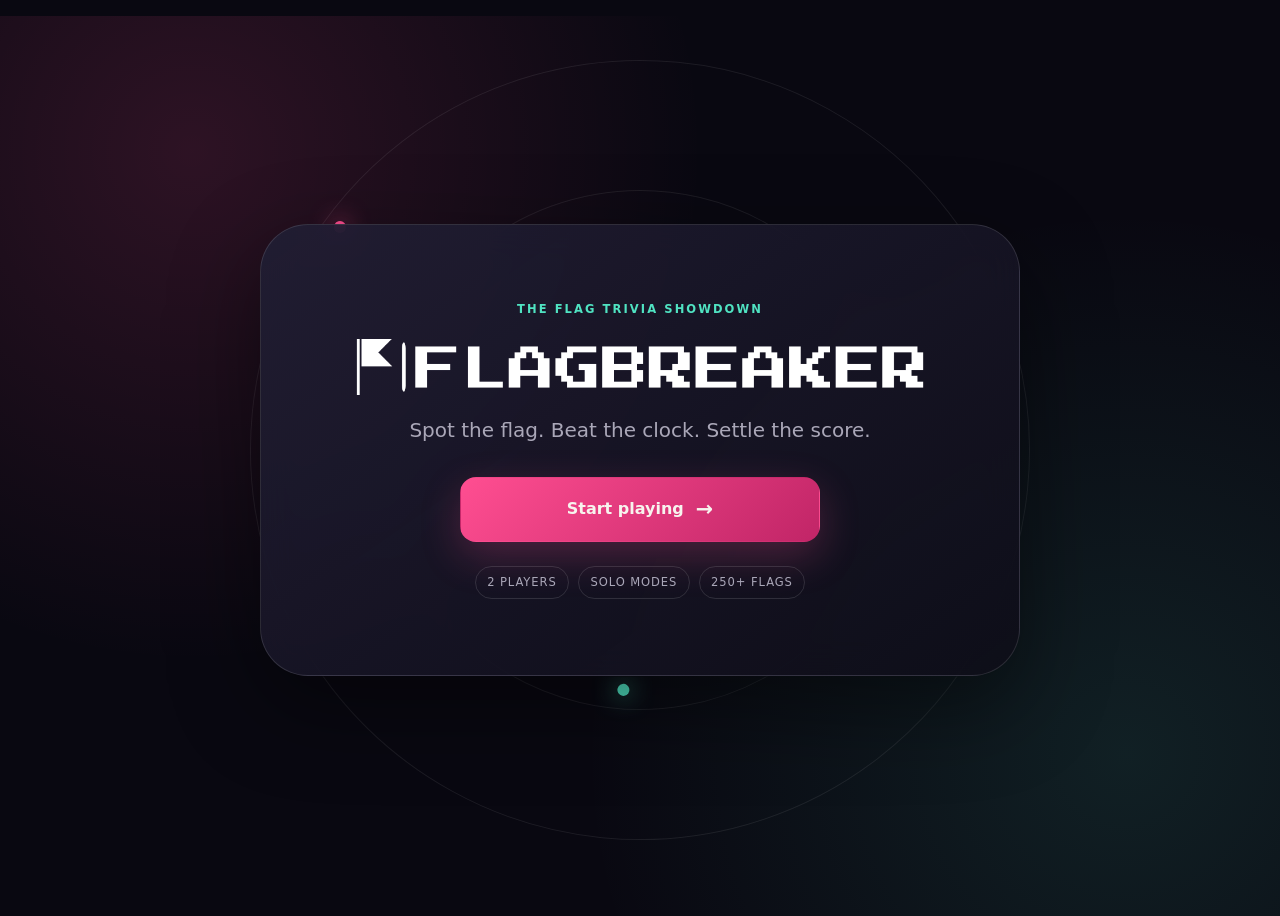
==== commit 5e14a1c5: "Modernise and desktop responsiveness" ====
--- a/index.html
+++ b/index.html
@@ -4,10 +4,10 @@
 <head>
   <meta charset="utf-8">
   <meta http-equiv="X-UA-Compatible" content="IE=edge">
-  <meta name="description" content="the ultimate decision maker">
+  <meta name="description" content="Fast, competitive flag trivia for solo players and friends.">
   <meta http-equiv="Content-Security-Policy" content="default-src 'self'; script-src 'self'; style-src 'self' 'unsafe-inline' https://cdn.jsdelivr.net; img-src 'self' data:; media-src 'self'; font-src 'self'; connect-src 'self'; object-src 'none'; base-uri 'self'; form-action 'self'; frame-ancestors 'none'; upgrade-insecure-requests">
   <meta name="referrer" content="strict-origin-when-cross-origin">
-  <meta name="viewport" content="width=device-width, initial-scale=1.0, user-scalable=no, viewport-fit=cover">
+  <meta name="viewport" content="width=device-width, initial-scale=1.0, viewport-fit=cover">
   <title>Flagbreaker</title>
   <!-- Disable tap highlight on IE -->
   <meta name="msapplication-tap-highlight" content="no">
@@ -37,7 +37,7 @@
 <!-- Bootstrap-->
 <link href="https://cdn.jsdelivr.net/npm/bootstrap@5.2.2/dist/css/bootstrap.min.css" rel="stylesheet" integrity="sha384-Zenh87qX5JnK2Jl0vWa8Ck2rdkQ2Bzep5IDxbcnCeuOxjzrPF/et3URy9Bv1WTRi" crossorigin="anonymous">
 
-<link rel="stylesheet" href="public/main.css">
+<link rel="stylesheet" href="public/app-v3.css">
 
 </head>
   
@@ -50,64 +50,59 @@
 <!--*****************************    
 Welcome splash screen 
 **************************-->    
-  <section id="page-splash" style="display:block">
-    <div class="container">
-      <button id="join-button" class="splashButtons btn btn-primary flag vertical-center">
-    </button>
-    </div>
-   </div>   
+  <section id="page-splash" style="display:grid">
+    <div class="splash-orbit splash-orbit-one" aria-hidden="true"></div>
+    <div class="splash-orbit splash-orbit-two" aria-hidden="true"></div>
+    <div class="landing-card">
+      <div class="eyebrow">The flag trivia showdown</div>
+      <img class="brand-wordmark" src="logo-no-background.png" alt="Flagbreaker">
+      <p class="landing-copy">Spot the flag. Beat the clock. Settle the score.</p>
+      <button id="join-button" class="splashButtons primary-action" type="button">
+        Start playing
+        <span aria-hidden="true">→</span>
+      </button>
+      <div class="landing-meta" aria-label="Game features">
+        <span>2 players</span>
+        <span>Solo modes</span>
+        <span>250+ flags</span>
+      </div>
+    </div>
   </section> 
   <button id="toggleMute" class="btn muteButton iconButton" style="display: none;" type="button" aria-label="Mute or unmute sound">
     <span id="muteIcon" aria-hidden="true">Bell</span>
   </button>
 <!--*****************************  Join game screen **************************-->
   <section id="joinScreen" class="" style="display:none">
-    <div>
-      <p id="flagbreaker" class="flag logo"></p>
-    </div>
-    <div class="container vertical-center full-width d-grid" style="padding: 10px;">
+    <div class="menu-shell">
+    <div class="menu-brand">
+      <img src="logo-no-background.png" alt="Flagbreaker">
+      <p>Choose your challenge</p>
+    </div>
+    <div class="menu-panel">
       <div id="mode" style="display:block"> 
-          <div class="d-grid">
-            <button data-action="joinGameDuel" class="splashButtons" type="button">Duel</button>
-          </div>
-          <div class="d-grid">
-            <button style="display: block;" data-action="joinGameSolo" class="splashButtons" type="button">Solo</button>
-          </div>
+          <div class="menu-heading"><span>Step 1</span><h1>How do you want to play?</h1></div>
+          <button data-action="joinGameDuel" class="splashButtons choice-button" type="button"><strong>Duel</strong><small>Face off on one device</small></button>
+          <button data-action="joinGameSolo" class="splashButtons choice-button" type="button"><strong>Solo</strong><small>Test your flag knowledge</small></button>
       </div>
       <div id="soloMode" style="display:none"> 
-        <div class="d-grid">
-          <button data-action="joinGameParty" class="splashButtons" type="button">Best of 10</button>
-        </div>
-        <div class="d-grid">
-          <button style="display: block;" data-action="joinGameSurvival" class="splashButtons" type="button">Survival</button>
-        </div>
-    </div>
-      <div id="difficulty" style="display: none";> 
-          <div class="d-grid">
-            <button data-action="joinGameEasy" class="splashButtons" type="button">Easy</button>
-          </div>
-          <div class="d-grid">
-            <button data-action="joinGameNormal" class="splashButtons" type="button">Normal</button>
-          </div>
-          <div class="d-grid">
-            <button data-action="joinGameHard" class="splashButtons" type="button">Hard</button>
-          </div>
-          <div class="d-grid">
-            <button data-action="joinGameFun" class="splashButtons" type="button">Fun</button>
-          </div>
+        <div class="menu-heading"><span>Step 2</span><h1>Pick a solo mode</h1></div>
+        <button data-action="joinGameParty" class="splashButtons choice-button" type="button"><strong>Best of 10</strong><small>Ten flags. Chase a perfect score.</small></button>
+        <button data-action="joinGameSurvival" class="splashButtons choice-button" type="button"><strong>Survival</strong><small>One mistake ends the run</small></button>
+    </div>
+      <div id="difficulty" style="display: none;">
+          <div class="menu-heading"><span>Final step</span><h1>Choose difficulty</h1></div>
+          <button data-action="joinGameEasy" class="splashButtons choice-button" type="button"><strong>Easy</strong><small>Famous flags</small></button>
+          <button data-action="joinGameNormal" class="splashButtons choice-button" type="button"><strong>Normal</strong><small>Flags from everywhere</small></button>
+          <button data-action="joinGameHard" class="splashButtons choice-button" type="button"><strong>Hard</strong><small>Deceptively similar flags</small></button>
+          <button data-action="joinGameFun" class="splashButtons choice-button" type="button"><strong>Wildcard</strong><small>Something different</small></button>
       </div>
       <div id="fun" style="display: none;"> 
-          <div class="d-grid">
-            <button data-action="joinGameCryptic" class="splashButtons" type="button">Cryptic</button>
-          </div>
-          <div class="d-grid">
-            <button data-action="joinGameUSA" class="splashButtons" type="button">USA</button>
-          </div>
-          <!-- <div class="d-grid">
-            <button class="splashButtons" type="button">Bruce</button>
-          </div> -->
+          <div class="menu-heading"><span>Wildcard</span><h1>Pick your twist</h1></div>
+          <button data-action="joinGameCryptic" class="splashButtons choice-button" type="button"><strong>Cryptic</strong><small>Colors inverted</small></button>
+          <button data-action="joinGameUSA" class="splashButtons choice-button" type="button"><strong>USA</strong><small>A very serious challenge</small></button>
       </div>
       <button data-action="resetGame" id="backButton" class="btn backButton iconButton" style="display: none;" type="button" aria-label="Go back">Back</button>
+    </div>
     </div>
   </section>
   
@@ -117,11 +112,11 @@
 <!-- game page -->
 <section id="gameStart" class="no-padding" style="display:none">
     <div class="row" >
-        <div class="col-6 top upside left no-padding">
+        <div class="col-6 top left no-padding">
             <button id="1-1" class="gameButtons" disabled></button>
             <button id= "1-2" class="gameButtons" disabled></button>
         </div>
-        <div class="col-6 top upside right no-padding">
+        <div class="col-6 top right no-padding">
             <button id="1-3" class="gameButtons" disabled></button>
             <button id="1-4" class="gameButtons" disabled></button>
         </div>
@@ -129,11 +124,13 @@
     <div class="flagholder d-grid">
         <div id="instructions">
             <div class="d-grid">
-              <div style="text-align: center;">
+              <div class="instruction-copy">
+                <span class="eyebrow">Head-to-head</span>
+                <h2>First correct answer wins</h2>
                 <p>A flag will be shown here, first person to guess it wins. A wrong guess will lock you out.</p>
                 <p>Position the phone between the two players and start your Flagbreaker.</p>
               </div>  
-              <button class="splashButtons" id="gameStart" data-action="gameStart" style="margin-top: 0px;" type="button">Start Flagbreaker</button>
+              <button class="splashButtons primary-action" id="duelStartButton" data-action="gameStart" type="button">Start duel <span aria-hidden="true">→</span></button>
             </div>
         </div>
             <span id="countdown" style="display:none">3</span>
@@ -174,11 +171,13 @@
   <div class="flagholder-party d-grid">
       <div id="pinstructions">  
           <div class="d-grid">
-            <div style="text-align: center"; >
+            <div class="instruction-copy">
+              <span class="eyebrow">Best of 10</span>
+              <h2>How many can you name?</h2>
               <p>You will be shown a series of 10 flags.</p>
               <p>Guess as many as you can.</p>
             </div>
-            <button class="splashButtons" id="pgameStart" data-action="gameStartParty" style="margin-top: 0px;" type="button">Start Flagbreaker</button>
+            <button class="splashButtons primary-action" id="pgameStart" data-action="gameStartParty" type="button">Start round <span aria-hidden="true">→</span></button>
         </div>
       </div>
           <img id="pflag" class="gameImg"  style="display:none" src="">
@@ -205,11 +204,12 @@
       <div id="sinstructions">  
         <span id="showCurrentHighScore"></span>
           <div class="d-grid">
-            <div style="text-align: center"; >
+            <div class="instruction-copy">
+              <span class="eyebrow">Survival</span>
+              <h2>Keep the streak alive</h2>
               <p>Guess as many flags correctly as you can</p>
-              <br>
             </div>
-            <button class="splashButtons" id="sgameStart" data-action="gameStartSurvival" style="margin-top: 0px;" type="button">Start Flagbreaker</button>
+            <button class="splashButtons primary-action" id="sgameStart" data-action="gameStartSurvival" type="button">Start run <span aria-hidden="true">→</span></button>
         </div>
       </div>
           <img id="sflag" class="gameImg"  style="display:none" src="">
@@ -272,5 +272,5 @@
      
 </main>
 </body>
-<script src="public/main.js"></script>
+<script src="public/main-v3.js"></script>
 </html>
--- a/public/app-v3.css
+++ b/public/app-v3.css
@@ -0,0 +1,438 @@
+:root {
+  --ink: #f7f4ee;
+  --muted: #aaa7b8;
+  --surface: rgba(24, 22, 38, 0.84);
+  --surface-strong: #201d32;
+  --line: rgba(255, 255, 255, 0.12);
+  --pink: #ff4e91;
+  --pink-deep: #c12567;
+  --cyan: #50e3c2;
+  --yellow: #ffd166;
+  --danger: #ff5b61;
+  --success: #32d583;
+}
+
+* { box-sizing: border-box; }
+
+html, body {
+  margin: 0;
+  min-height: 100%;
+  font-family: "Space Grotesk", system-ui, sans-serif;
+  background: #090811;
+  color: var(--ink);
+}
+
+body {
+  min-height: 100dvh;
+  overflow: hidden;
+  padding: env(safe-area-inset-top) env(safe-area-inset-right) env(safe-area-inset-bottom) env(safe-area-inset-left);
+  background:
+    radial-gradient(circle at 15% 15%, rgba(255, 78, 145, .15), transparent 32rem),
+    radial-gradient(circle at 88% 82%, rgba(80, 227, 194, .11), transparent 34rem),
+    #090811;
+}
+
+button {
+  font: inherit;
+  touch-action: manipulation;
+  -webkit-tap-highlight-color: transparent;
+}
+
+button:focus-visible {
+  outline: 3px solid var(--yellow);
+  outline-offset: 4px;
+}
+
+.eyebrow {
+  color: var(--cyan);
+  font-size: .72rem;
+  font-weight: 700;
+  letter-spacing: .18em;
+  text-transform: uppercase;
+}
+
+#page-splash {
+  position: fixed;
+  inset: 0;
+  z-index: 10000;
+  display: grid;
+  place-items: center;
+  padding: clamp(1.25rem, 4vw, 4rem);
+  overflow: hidden;
+}
+
+.splash-orbit {
+  position: absolute;
+  border: 1px solid rgba(255,255,255,.08);
+  border-radius: 50%;
+}
+
+.splash-orbit::after {
+  content: "";
+  position: absolute;
+  width: 12px;
+  height: 12px;
+  border-radius: 50%;
+  background: var(--pink);
+  box-shadow: 0 0 24px var(--pink);
+}
+
+.splash-orbit-one { width: min(72vw, 780px); aspect-ratio: 1; transform: rotate(-16deg); }
+.splash-orbit-one::after { top: 11%; left: 20%; }
+.splash-orbit-two { width: min(48vw, 520px); aspect-ratio: 1; transform: rotate(35deg); }
+.splash-orbit-two::after { bottom: 9%; right: 25%; background: var(--cyan); box-shadow: 0 0 24px var(--cyan); }
+
+.landing-card {
+  position: relative;
+  width: min(100%, 760px);
+  padding: clamp(2rem, 6vw, 5.5rem);
+  text-align: center;
+  border: 1px solid var(--line);
+  border-radius: clamp(24px, 4vw, 48px);
+  background: linear-gradient(145deg, rgba(33, 30, 52, .92), rgba(14, 13, 24, .88));
+  box-shadow: 0 30px 90px rgba(0,0,0,.46);
+  backdrop-filter: blur(18px);
+}
+
+.brand-wordmark {
+  display: block;
+  width: min(100%, 570px);
+  height: auto;
+  margin: 1.25rem auto;
+}
+
+.landing-copy {
+  margin: 0 auto 2rem;
+  color: var(--muted);
+  font-size: clamp(1rem, 2vw, 1.25rem);
+}
+
+.landing-meta {
+  display: flex;
+  justify-content: center;
+  flex-wrap: wrap;
+  gap: .55rem;
+  margin-top: 1.5rem;
+}
+
+.landing-meta span {
+  padding: .42rem .72rem;
+  border: 1px solid var(--line);
+  border-radius: 999px;
+  color: var(--muted);
+  font-size: .72rem;
+  text-transform: uppercase;
+  letter-spacing: .08em;
+}
+
+.splashButtons {
+  width: 100%;
+  min-height: 64px;
+  margin: .55rem 0;
+  padding: 1rem 1.25rem;
+  border: 1px solid var(--line);
+  border-radius: 16px;
+  color: var(--ink);
+  background: var(--surface-strong);
+  font-size: 1rem;
+  font-weight: 600;
+  transition: transform .18s ease, border-color .18s ease, background .18s ease;
+}
+
+.splashButtons:hover:not(:disabled), .gameButtons:hover:not(:disabled) {
+  transform: translateY(-2px);
+  border-color: rgba(255,255,255,.35);
+}
+
+.primary-action {
+  display: flex;
+  align-items: center;
+  justify-content: center;
+  gap: .75rem;
+  max-width: 360px;
+  margin-inline: auto;
+  background: linear-gradient(135deg, var(--pink), var(--pink-deep));
+  border-color: transparent;
+  box-shadow: 0 14px 40px rgba(255, 78, 145, .24);
+}
+
+.primary-action span { font-size: 1.3em; }
+
+#joinScreen {
+  min-height: 100dvh;
+  overflow: auto;
+  padding: clamp(1rem, 4vw, 3rem);
+}
+
+.menu-shell {
+  width: min(100%, 1040px);
+  min-height: calc(100dvh - clamp(2rem, 8vw, 6rem));
+  margin: auto;
+  display: grid;
+  grid-template-columns: minmax(220px, .75fr) minmax(320px, 1.25fr);
+  gap: clamp(2rem, 7vw, 7rem);
+  align-items: center;
+}
+
+.menu-brand img { width: min(100%, 420px); }
+.menu-brand p { max-width: 300px; margin: 1rem 0 0; color: var(--muted); font-size: clamp(1rem, 2vw, 1.3rem); }
+
+.menu-panel {
+  position: relative;
+  padding: clamp(1.2rem, 3vw, 2.25rem);
+  border: 1px solid var(--line);
+  border-radius: 28px;
+  background: var(--surface);
+  box-shadow: 0 25px 70px rgba(0,0,0,.32);
+  backdrop-filter: blur(16px);
+}
+
+.menu-heading { margin-bottom: 1.35rem; }
+.menu-heading span { color: var(--pink); font-size: .75rem; font-weight: 700; letter-spacing: .15em; text-transform: uppercase; }
+.menu-heading h1 { margin: .4rem 0 0; font-size: clamp(1.65rem, 4vw, 2.5rem); line-height: 1.05; }
+
+.choice-button {
+  display: grid;
+  grid-template-columns: 1fr auto;
+  align-items: center;
+  gap: .3rem 1rem;
+  text-align: left;
+}
+
+.choice-button::after { content: "→"; grid-column: 2; grid-row: 1 / 3; color: var(--pink); font-size: 1.25rem; }
+.choice-button strong { font-size: 1.05rem; }
+.choice-button small { color: var(--muted); font-size: .78rem; font-weight: 500; }
+
+.backButton, .muteButton {
+  min-width: 48px;
+  min-height: 48px;
+  padding: .65rem .9rem;
+  border: 1px solid var(--line);
+  border-radius: 999px;
+  color: var(--ink) !important;
+  background: rgba(20, 18, 31, .85);
+  font-size: .8rem;
+  font-weight: 700;
+  text-transform: uppercase;
+  letter-spacing: .08em;
+}
+
+#backButton { margin-top: 1rem; }
+.muteButton { position: fixed; top: max(1rem, env(safe-area-inset-top)); left: max(1rem, env(safe-area-inset-left)); z-index: 1000; }
+
+#gameStart, #gameStartParty, #gameStartSurvival {
+  position: relative;
+  min-height: 100dvh;
+}
+
+.flagholder, .flagholder-party {
+  position: absolute;
+  z-index: 5;
+  left: 50%;
+  top: 50%;
+  width: min(42vw, 540px);
+  transform: translate(-50%, -50%);
+}
+
+.flagholder-party { top: 42%; }
+
+#instructions, #pinstructions, #sinstructions {
+  padding: clamp(1.25rem, 3vw, 2.4rem);
+  border: 1px solid var(--line);
+  border-radius: 28px;
+  background: rgba(24, 22, 38, .96);
+  box-shadow: 0 24px 70px rgba(0,0,0,.45);
+}
+
+.instruction-copy { text-align: center; }
+.instruction-copy h2 { margin: .45rem 0 1rem; font-size: clamp(1.5rem, 3vw, 2.2rem); }
+.instruction-copy p { margin: .35rem 0; color: var(--muted); font-size: .92rem; line-height: 1.5; }
+
+.gameImg {
+  display: block;
+  width: 100%;
+  height: auto;
+  max-height: 42vh;
+  object-fit: contain;
+  border: 0;
+  border-radius: 18px;
+  filter: drop-shadow(0 18px 26px rgba(0,0,0,.38));
+}
+
+.row { margin: 0; }
+.no-padding { padding: 0; }
+
+#gameStart > .row {
+  position: absolute;
+  left: 0;
+  width: 100%;
+  height: 26vh;
+}
+
+#gameStart > .row:first-child { top: 0; transform: rotate(180deg); }
+#gameStart > .row:last-child { bottom: 0; }
+#gameStart .col-6 { position: static; width: 50%; display: grid; grid-template-rows: 1fr 1fr; }
+
+#gameStartParty > .row, #gameStartSurvival > .row {
+  position: absolute;
+  left: 50%;
+  bottom: max(1rem, env(safe-area-inset-bottom));
+  transform: translateX(-50%);
+  width: min(92vw, 900px);
+  display: grid;
+  grid-template-columns: 1fr 1fr;
+  gap: .65rem;
+}
+
+#gameStartParty .col-6, #gameStartSurvival .col-6 {
+  position: static;
+  width: auto;
+  display: contents;
+}
+
+.gameButtons {
+  width: 100%;
+  min-width: 0;
+  min-height: 48px;
+  padding: clamp(.55rem, 1.6vw, 1rem);
+  border: 1px solid var(--line);
+  border-radius: 12px;
+  color: var(--ink);
+  background: linear-gradient(145deg, #302945, #211d31);
+  font-size: clamp(.72rem, 1.8vw, 1.05rem);
+  font-weight: 650;
+  line-height: 1.15;
+  transition: transform .18s ease, border-color .18s ease, background .18s ease;
+}
+
+.gameButtons:disabled { color: #777381; background: #181621; opacity: .68; }
+.rightAnswer { border-color: var(--success); background: rgba(50, 213, 131, .32) !important; }
+.wrongAnswer { border-color: var(--danger); background: rgba(255, 91, 97, .32) !important; }
+
+#duelBack, #soloBack, #survivalBack {
+  display: block;
+  margin: 1rem auto 0;
+}
+
+#countdown {
+  position: fixed;
+  inset: 0;
+  z-index: 50;
+  align-items: center;
+  justify-content: center;
+  color: var(--ink);
+  background: rgba(9,8,17,.82);
+  backdrop-filter: blur(12px);
+  font-size: clamp(6rem, 20vw, 14rem);
+  font-weight: 700;
+  line-height: 1;
+}
+
+#countdown[style*="display: block"],
+#countdown[style*="display: flex"] {
+  display: flex !important;
+}
+
+.tickscrosses {
+  position: fixed;
+  z-index: 4;
+  top: clamp(1rem, 5vh, 3rem);
+  left: 50%;
+  transform: translateX(-50%);
+  display: flex;
+  gap: .25rem;
+}
+
+.holder { display: flex; gap: .25rem; }
+.checkdiv { width: 25px; height: 25px; }
+.noanswer, .cross, .tick { position: relative; display: block; width: 25px; height: 25px; border-radius: 50%; background: #373344; }
+.cross { background: var(--danger); }
+.tick { background: var(--success); }
+.cross::before, .cross::after { content:""; position:absolute; top:11px; left:6px; width:13px; height:3px; border-radius:3px; background:white; transform:rotate(45deg); }
+.cross::after { transform:rotate(-45deg); }
+.tick::after { content:""; position:absolute; left:7px; top:5px; width:9px; height:13px; border:solid white; border-width:0 3px 3px 0; transform:rotate(45deg); }
+
+#sScore {
+  position: fixed;
+  top: clamp(1rem, 4vh, 2rem);
+  left: 50%;
+  transform: translateX(-50%);
+}
+
+#currentSurvivalScore {
+  font-size: clamp(3rem, 9vw, 6rem);
+  font-weight: 700;
+  color: var(--ink);
+}
+
+#showCurrentHighScore { display: block; margin-bottom: 1rem; text-align: center; color: var(--yellow); font-size: .8rem; text-transform: uppercase; letter-spacing: .1em; }
+
+#roundEnd, #roundEndParty { position: fixed; inset: 0; z-index: 20; background: rgba(9,8,17,.96); }
+.endSplash, .showScore {
+  position: absolute;
+  left: 50%;
+  top: 50%;
+  width: min(90vw, 640px);
+  min-height: 180px;
+  transform: translate(-50%, -50%);
+  padding: 2rem;
+  border: 1px solid var(--line);
+  border-radius: 28px;
+  background: var(--surface-strong);
+  color: var(--ink);
+  text-align: center;
+  font-size: clamp(1.8rem, 5vw, 3.5rem);
+}
+
+.endSplash.top { top: 24%; transform: translate(-50%, -50%) rotate(180deg); }
+.endSplash.upside.top { transform: translate(-50%, -50%) rotate(180deg); }
+.endSplash.bottom { top: 76%; }
+.lose { background: #181621; color: var(--muted); font-size: clamp(1rem, 3vw, 1.6rem); }
+.showScore { font-weight: 700; }
+#partyText { display: block; margin-top: 1rem; color: var(--cyan); font-size: 1rem; text-transform: uppercase; letter-spacing: .1em; }
+.endsplashButton { position: absolute; z-index: 100001; left: 50%; bottom: 8vh; transform: translateX(-50%); width: min(84vw, 360px); }
+
+.upside { transform: rotate(180deg); }
+.invert { filter: invert(1) drop-shadow(0 18px 26px rgba(0,0,0,.38)); }
+
+@media (max-width: 720px) {
+  .landing-card { padding: 2.25rem 1.25rem; }
+  .splash-orbit-one { width: 120vw; }
+  .splash-orbit-two { width: 90vw; }
+  .landing-meta { gap: .35rem; }
+  .landing-meta span { font-size: .62rem; }
+
+  #joinScreen { padding: 1rem; }
+  .menu-shell { display: block; min-height: auto; }
+  .menu-brand { padding: 4vh 1rem 2vh; text-align: center; }
+  .menu-brand img { width: min(80%, 330px); }
+  .menu-brand p { margin: .6rem auto 0; font-size: .9rem; }
+  .menu-panel { padding: 1rem; border-radius: 22px; }
+  .choice-button { min-height: 58px; padding: .8rem 1rem; }
+
+  .flagholder, .flagholder-party { width: min(86vw, 440px); }
+  .flagholder-party { top: 38%; }
+  #instructions, #pinstructions, #sinstructions { padding: 1.2rem; border-radius: 20px; }
+  .instruction-copy p { font-size: .8rem; }
+  .gameImg { max-height: 30vh; border-radius: 10px; }
+
+  #gameStart > .row { height: 27vh; }
+  #gameStartParty > .row, #gameStartSurvival > .row { width: calc(100vw - 1rem); gap: .4rem; }
+  .gameButtons { border-radius: 9px; font-size: clamp(.67rem, 3vw, .85rem); }
+  .tickscrosses { top: .75rem; }
+}
+
+@media (max-height: 680px) {
+  .menu-brand { padding-block: 1rem; }
+  .menu-brand p { display: none; }
+  .menu-panel { padding: .8rem; }
+  .menu-heading { margin-bottom: .5rem; }
+  .menu-heading h1 { font-size: 1.4rem; }
+  .choice-button { min-height: 50px; margin: .35rem 0; padding-block: .55rem; }
+  .flagholder-party { top: 35%; }
+  .instruction-copy h2 { margin-bottom: .5rem; }
+}
+
+@media (prefers-reduced-motion: reduce) {
+  *, *::before, *::after { transition-duration: .01ms !important; animation-duration: .01ms !important; }
+}
